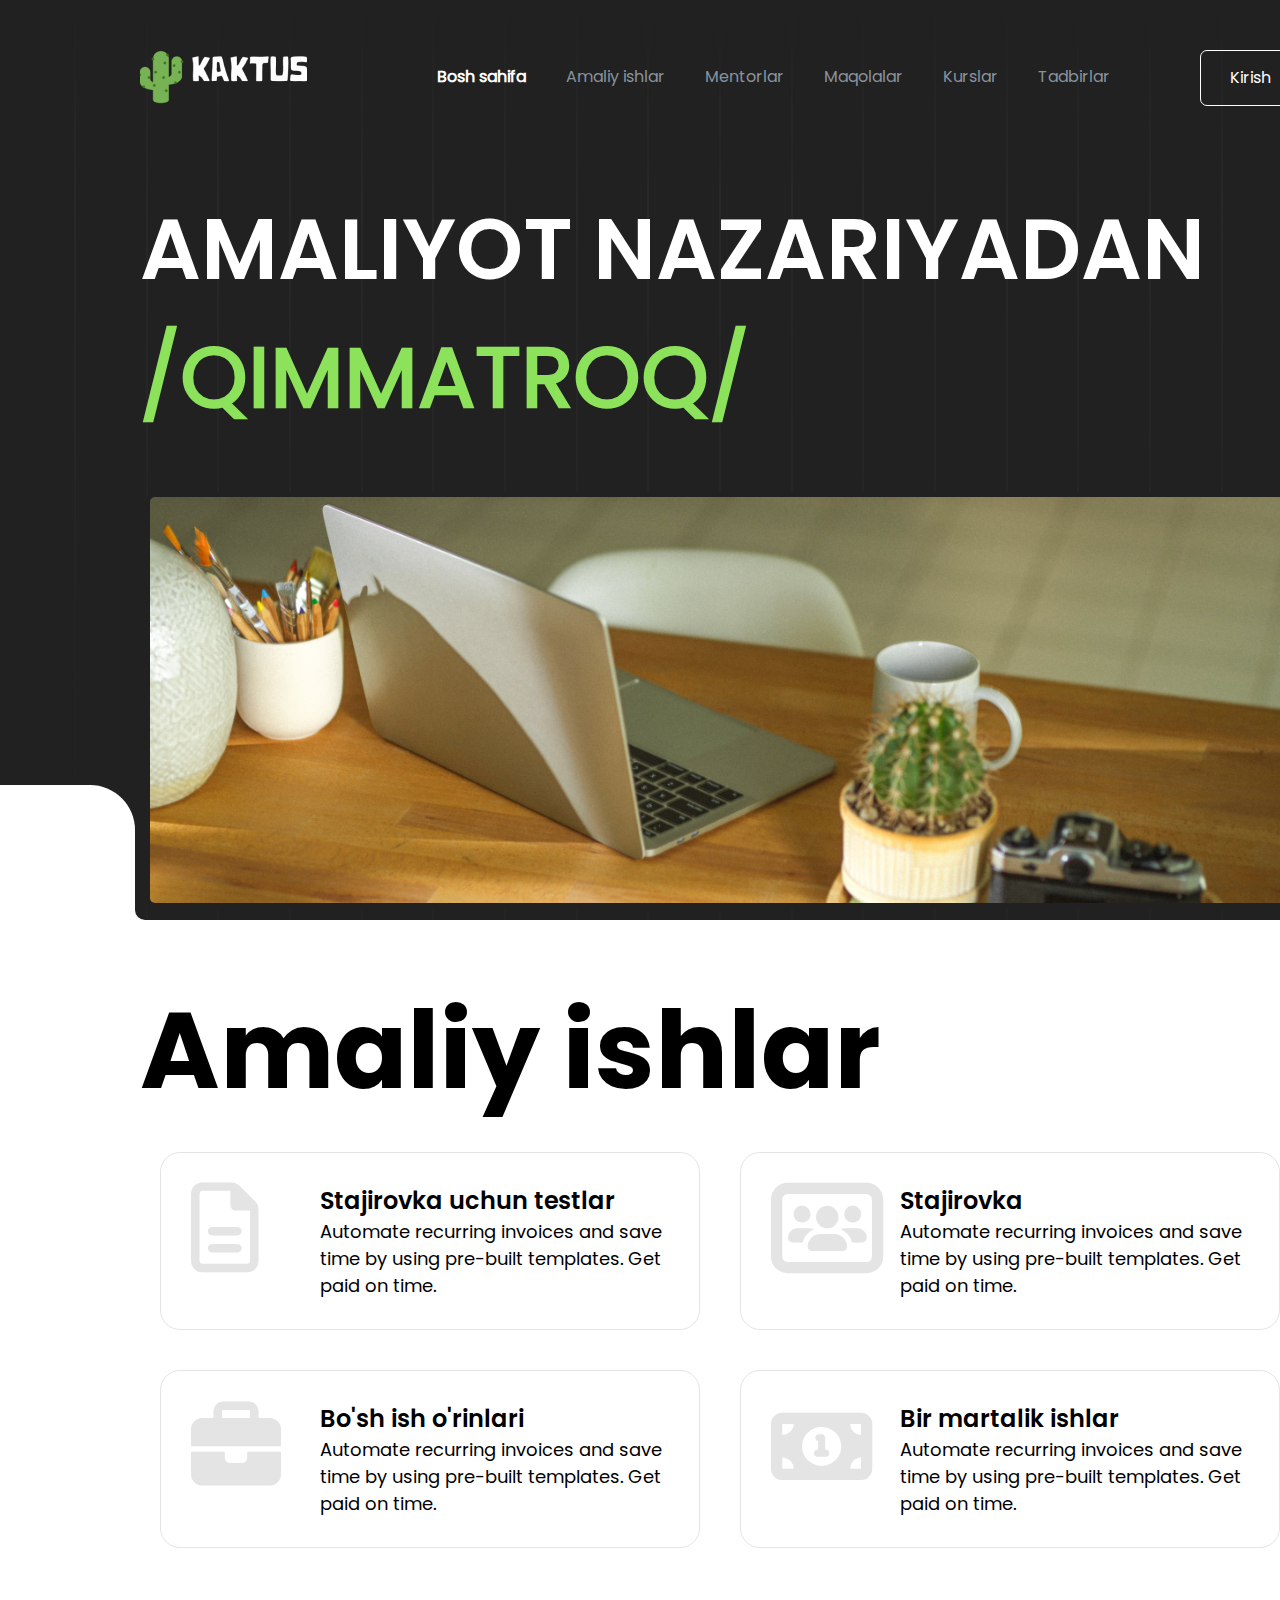
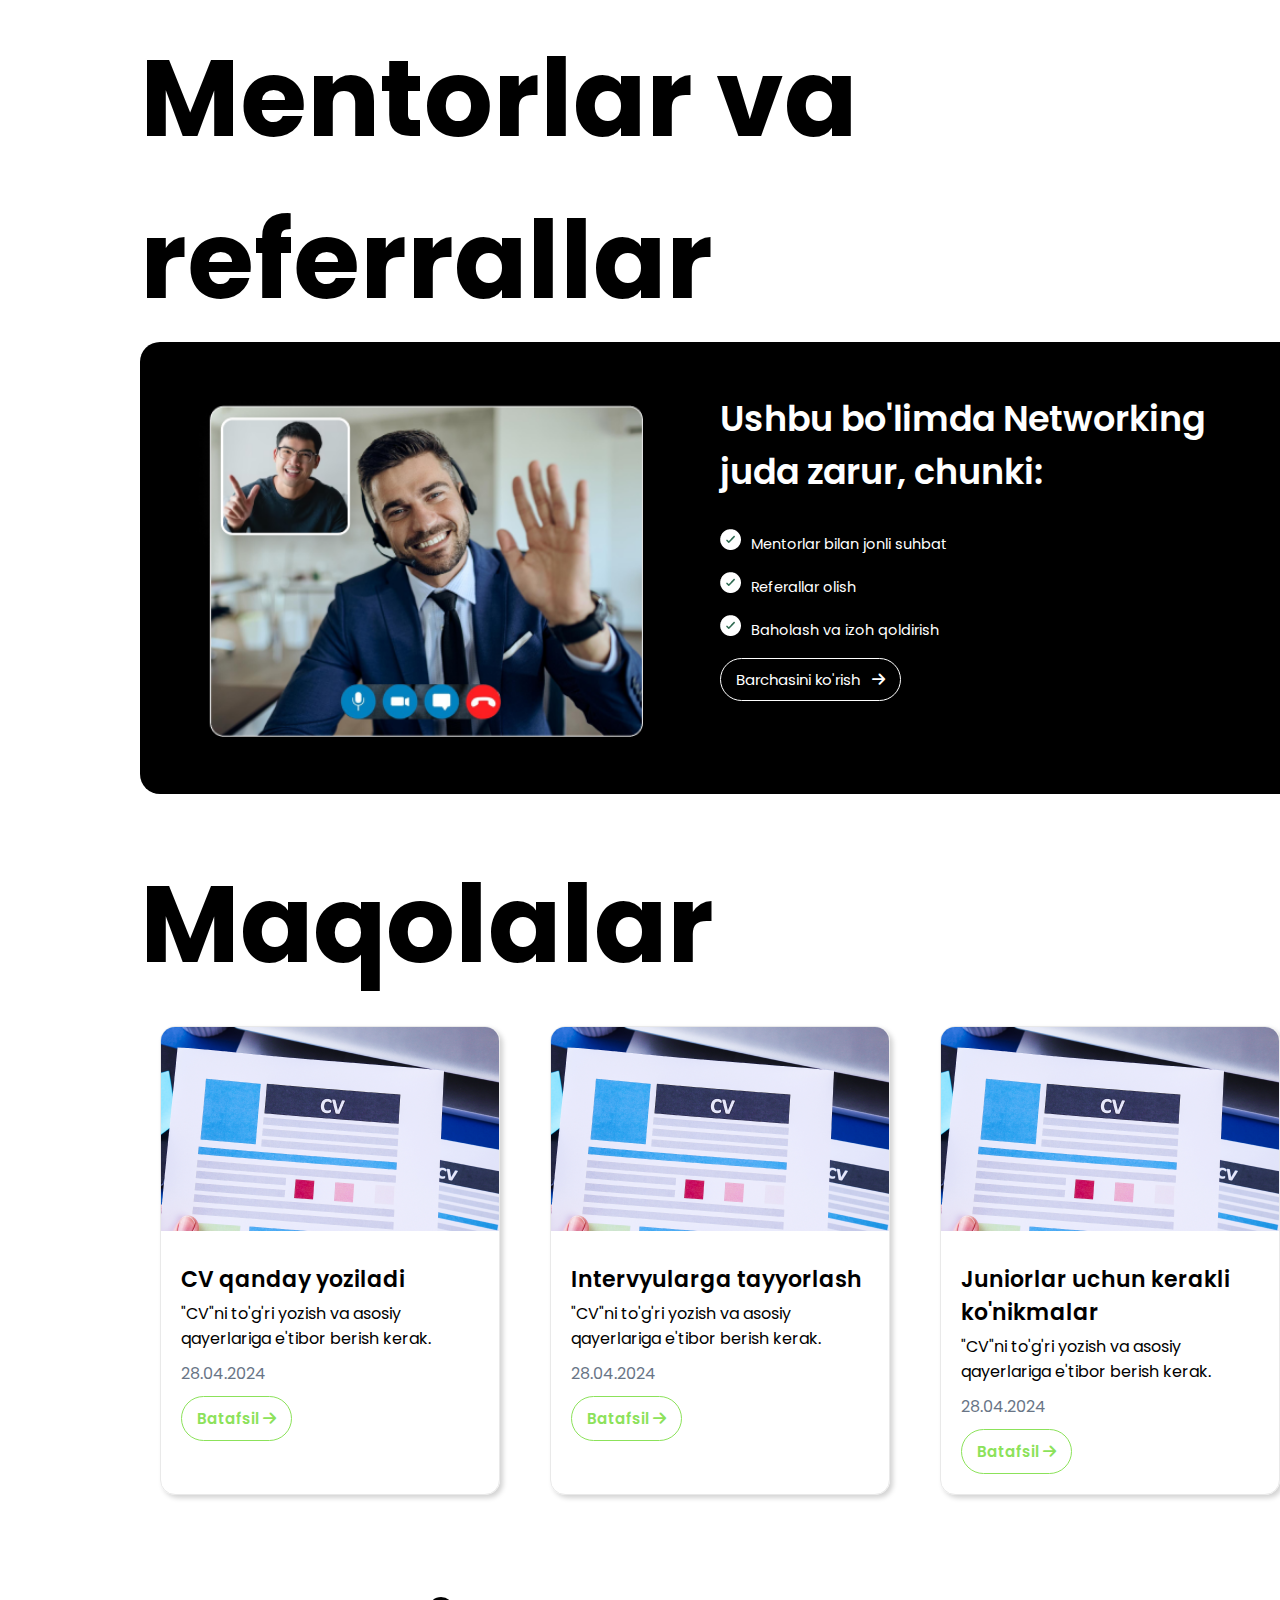
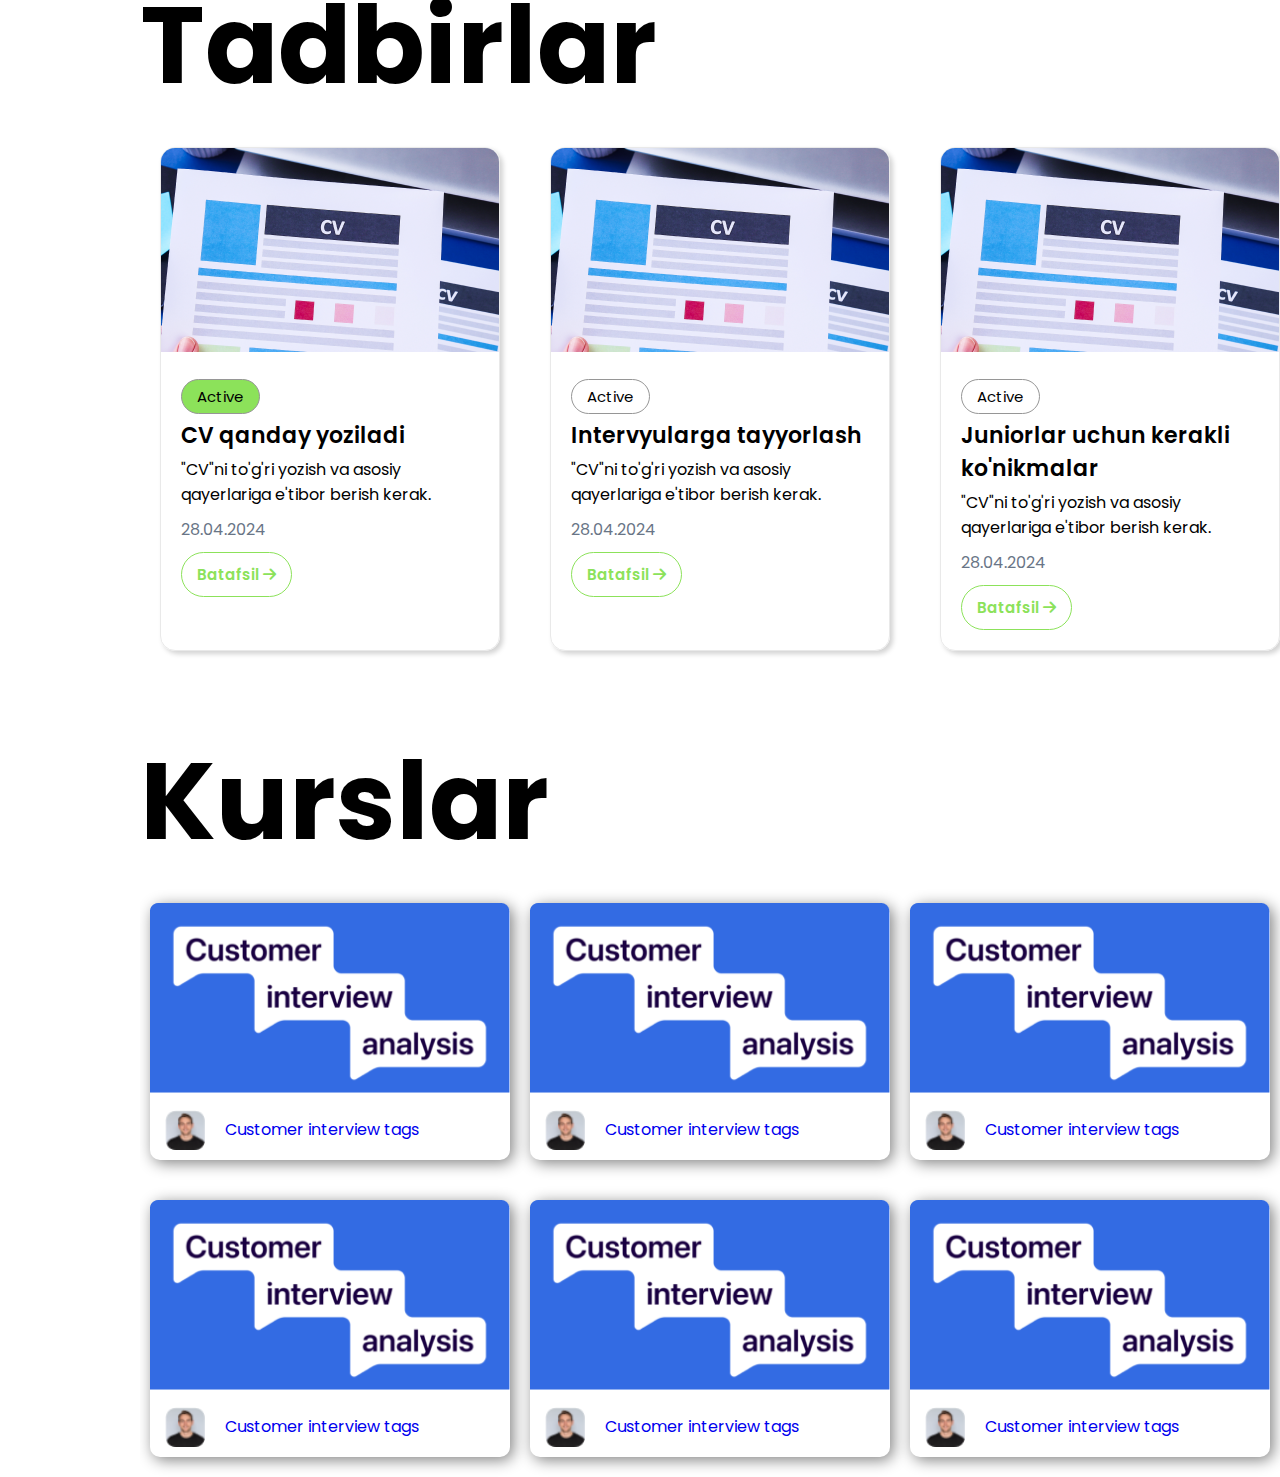
==== index.html @ fa54375c "home link" ====
<!DOCTYPE html>
<html lang="en">
<head>
    <meta charset="UTF-8">
    <meta name="viewport" content="width=device-width, initial-scale=1.0">
    <title>KAKTUS</title>
    <link rel="stylesheet" href="css/style.css">
    <link rel="stylesheet" href="css/all.css">
    <link rel="shortcut icon" href="images/favicon.ico" type="image/x-icon">
    <link rel="icon" href="images/favicon.ico" type="image/x-icon">
</head>
<body>
    <div class="container">
        <!-- start hero -->
        <div class="hero">
            <div class="row">
                <header>
                    <div class="header__logo">
                        <a href="index.html">
                            <img src="images/kaktus_logo.png" alt="aaa">
                        </a>
                    </div>
                    <nav class="header__nav">
                        <ul>
                            <li><a href="#" class="active">Bosh sahifa</a></li>
                            <li><a href="#">Amaliy ishlar</a></li>
                            <li><a href="#">Mentorlar</a></li>
                            <li><a href="#">Maqolalar</a></li>
                            <li><a href="#">Kurslar</a></li>
                            <li><a href="#">Tadbirlar</a></li>
                        </ul>
                    </nav>
                    <div class="header__login">
                        <a href="#">Kirish</a>
                    </div>
                </header>
                <div class="hero__title">Amaliyot Nazariyadan <span>/Qimmatroq/</span></div>
                <div class="hero__img">
                    <div class="hero__left__radius"></div>
                    <img src="images/hero.png" alt="Hero image: laptop, kaktus">
                    <div class="hero__right__radius"></div>
                </div>
            </div>
        </div>
        <!-- end hero -->
        <!-- start works -->
        <div class="works">
            <div class="row">
                <h1 class="content__tittles">
                    Amaliy ishlar
                </h1>
                <div class="works__cards">
                    <div class="works__cards-card">
                        <a href="works.html">
                            <div class="works__card__row">
                                <div class="works__card-icon">
                                    <div class="intern-test-icon">
                                        <i class="fa-regular fa-file-lines"></i>
                                    </div>
                                </div>
                                <div class="works__card-text">
                                    <div class="card__text-title">Stajirovka uchun testlar</div>
                                    <div class="card__text-text">Automate recurring invoices and save time by using pre-built templates. Get paid on time.</div>
                                </div>
                            </div>
                        </a>
                    </div>
                    <div class="works__cards-card">
                        <div class="works__card__row">
                            <div class="works__card-icon">
                                <div class="intern-test-icon">
                                    <i class="fa-solid fa-users-rectangle"></i>
                                </div>
                            </div>
                            <div class="works__card-text">
                                <div class="card__text-title">Stajirovka</div>
                                <div class="card__text-text">Automate recurring invoices and save time by using pre-built templates. Get paid on time.</div>
                            </div>
                        </div>
                    </div>
                    <div class="works__cards-card">
                        <div class="works__card__row">
                            <div class="works__card-icon">
                                <div class="intern-test-icon">
                                    <i class="fa-solid fa-briefcase"></i>
                                </div>
                            </div>
                            <div class="works__card-text">
                                <div class="card__text-title">Bo'sh ish o'rinlari</div>
                                <div class="card__text-text">Automate recurring invoices and save time by using pre-built templates. Get paid on time.</div>
                            </div>
                        </div>
                    </div>
                    <div class="works__cards-card">
                        <div class="works__card__row">
                            <div class="works__card-icon">
                                <div class="intern-test-icon">
                                    <i class="fa-solid fa-money-bill-1"></i>
                                </div>
                            </div>
                            <div class="works__card-text">
                                <div class="card__text-title">Bir martalik ishlar</div>
                                <div class="card__text-text">Automate recurring invoices and save time by using pre-built templates. Get paid on time.</div>
                            </div>
                        </div>
                    </div>
                </div>
            </div>
        </div>
        <!-- end works -->
        <!-- start mentors -->
        <div class="mentors">
            <div class="row">
                <h1 class="content__tittles">
                    Mentorlar va referrallar
                </h1>
                <div class="mentors__card">
                    <div class="mentors__card__row">
                        <div class="mentors__card-left">
                            <img src="images/mentors_photo.png" alt="">
                        </div>
                        <div class="mentors__card-right">
                            <div class="mentors__card-title">
                                <div class="main-tittle">
                                    Ushbu bo'limda Networking juda zarur, chunki:
                                </div>
                                <!-- <div class="sub-tittle">
                                    You can get a tactical edge by listening to our weekly insight calls.
                                </div> -->
                            </div>
                            <div class="mentors__card-list">
                                <ul>
                                    <li>Mentorlar bilan jonli suhbat</li>
                                    <li>Referallar olish</li>
                                    <li>Baholash va izoh qoldirish</li>
                                </ul>
                            </div>
                            <div class="mentors__card-btn">
                                <a href="#">Barchasini ko'rish &nbsp; <i class="fa-solid fa-arrow-right"></i> </a>
                            </div>
                        </div>
                    </div>
                </div>
            </div>
        </div>
        <!-- end mentors -->
        <!-- start maqolalar -->
        <div class="maqola">
            <div class="row">
                <h1 class="content__tittles">
                    Maqolalar
                </h1>
                <div class="universal_cards">
                    <div class="universal_card">
                        <img src="images/cv.png" alt="" class="card-img-top">
                        <div class="card-body">
                            <h5 class="card-title">CV qanday yoziladi</h5>
                            <p class="card-text">"CV"ni to'g'ri yozish va asosiy qayerlariga e'tibor berish kerak.</p>
                            <p class="card-data">28.04.2024</p>
                            <a href="#" class="card-link">Batafsil <i class="fa-solid fa-arrow-right"></i></a>
                        </div>
                    </div>
                    <div class="universal_card">
                        <img src="images/cv.png" alt="" class="card-img-top">
                        <div class="card-body">
                            <h5 class="card-title">Intervyularga tayyorlash</h5>
                            <p class="card-text">"CV"ni to'g'ri yozish va asosiy qayerlariga e'tibor berish kerak.</p>
                            <p class="card-data">28.04.2024</p>
                            <a href="#" class="card-link">Batafsil <i class="fa-solid fa-arrow-right"></i></a>
                        </div>
                    </div>
                    <div class="universal_card">
                        <img src="images/cv.png" alt="" class="card-img-top">
                        <div class="card-body">
                            <h5 class="card-title">Juniorlar uchun kerakli ko'nikmalar</h5>
                            <p class="card-text">"CV"ni to'g'ri yozish va asosiy qayerlariga e'tibor berish kerak.</p>
                            <p class="card-data">28.04.2024</p>
                            <a href="#" class="card-link">Batafsil <i class="fa-solid fa-arrow-right"></i></a>
                        </div>
                    </div>
                </div>
            </div>
        </div>
        <!-- end maqolalar -->
        <!-- start Tadbirlar -->
        <div class="event">
            <div class="row">
                <h1 class="content__tittles">
                    Tadbirlar
                </h1>
                <div class="universal_cards">
                    <div class="universal_card">
                        <img src="images/cv.png" alt="" class="card-img-top">
                        <div class="card-body">
                            <p class="card-status active">Active</p>
                            <h5 class="card-title">CV qanday yoziladi</h5>
                            <p class="card-text">"CV"ni to'g'ri yozish va asosiy qayerlariga e'tibor berish kerak.</p>
                            <p class="card-data">28.04.2024</p>
                            <a href="#" class="card-link">Batafsil <i class="fa-solid fa-arrow-right"></i></a>
                        </div>
                    </div>
                    <div class="universal_card">
                        <img src="images/cv.png" alt="" class="card-img-top">
                        <div class="card-body">
                            <p class="card-status">Active</p>
                            <h5 class="card-title">Intervyularga tayyorlash</h5>
                            <p class="card-text">"CV"ni to'g'ri yozish va asosiy qayerlariga e'tibor berish kerak.</p>
                            <p class="card-data">28.04.2024</p>
                            <a href="#" class="card-link">Batafsil <i class="fa-solid fa-arrow-right"></i></a>
                        </div>
                    </div>
                    <div class="universal_card">
                        <img src="images/cv.png" alt="" class="card-img-top">
                        <div class="card-body">
                            <p class="card-status">Active</p>
                            <h5 class="card-title">Juniorlar uchun kerakli ko'nikmalar</h5>
                            <p class="card-text">"CV"ni to'g'ri yozish va asosiy qayerlariga e'tibor berish kerak.</p>
                            <p class="card-data">28.04.2024</p>
                            <a href="#" class="card-link">Batafsil <i class="fa-solid fa-arrow-right"></i></a>
                        </div>
                    </div>
                </div>
            </div>
        </div>
        <!-- end Tadbirlar -->
        <!-- start Kurslar -->
        <div class="courses">
            <div class="row">
                <h1 class="content__tittles">
                    Kurslar
                </h1>
                <div class="courses__cards">
                    <div class="courses__card">
                        <a href="#">
                            <img src="images/course1.png" alt="" class="card-img-top">
                            <div class="card__body">
                                <img src="images/user_mini_logo.png" alt="">
                                <p class="user__name">Customer interview tags</p>
                            </div>
                        </a>
                    </div>
                    <div class="courses__card">
                        <a href="#">
                            <img src="images/course1.png" alt="" class="card-img-top">
                            <div class="card__body">
                                <img src="images/user_mini_logo.png" alt="">
                                <p class="user__name">Customer interview tags</p>
                            </div>
                        </a>
                    </div>
                    <div class="courses__card">
                        <a href="#">
                            <img src="images/course1.png" alt="" class="card-img-top">
                            <div class="card__body">
                                <img src="images/user_mini_logo.png" alt="">
                                <p class="user__name">Customer interview tags</p>
                            </div>
                        </a>
                    </div>
                    <div class="courses__card">
                        <a href="#">
                            <img src="images/course1.png" alt="" class="card-img-top">
                            <div class="card__body">
                                <img src="images/user_mini_logo.png" alt="">
                                <p class="user__name">Customer interview tags</p>
                            </div>
                        </a>
                    </div>
                    <div class="courses__card">
                        <a href="#">
                            <img src="images/course1.png" alt="" class="card-img-top">
                            <div class="card__body">
                                <img src="images/user_mini_logo.png" alt="">
                                <p class="user__name">Customer interview tags</p>
                            </div>
                        </a>
                    </div>
                    <div class="courses__card">
                        <a href="#">
                            <img src="images/course1.png" alt="" class="card-img-top">
                            <div class="card__body">
                                <img src="images/user_mini_logo.png" alt="">
                                <p class="user__name">Customer interview tags</p>
                            </div>
                        </a>
                    </div>
                </div>
            </div>
        </div>
        <!-- end Kurslar -->
    </div>



    <script src="js/app.js"></script>
</body>
</html>
---- css/style.css ----
@font-face{
    font-family: "Poppins";
    src: url("../fonts/Poppins/Poppins-Regular.ttf") format(truetype);
}
@font-face{
    font-family: "Poppins600";
    src: url("../fonts/Poppins/Poppins-SemiBold.ttf") format(truetype);
}
@font-face{
    font-family: "Poppins800";
    src: url("../fonts/Poppins/Poppins-Bold.ttf") format(truetype);
}

*{
    margin:0px;
    padding:0px;
    box-sizing: border-box;
    font-family: "Poppins";
    transition: all .3s;
}
a{
    text-decoration: none;
}
.container{
    width: 1440px;
    margin:0 auto;
}
.container .row{
    width: 1160px;
    margin:0 auto;
}
.hero{
    background-image: url("../images/hero_bg.png");
    position: relative;
}
header {
    padding-top:50px;
    display: flex;
    justify-content: space-between;
    align-content: center;
}
header .header__logo a{
    display: flex;
    align-content: center;
    color: #fff;
}
header .header__logo a span{
    line-height: 54px;
    margin-left: 5px;
    text-transform: uppercase;
    font-size: 35px;
    font-family: "Poppins";
}
header .header__nav{
    line-height: 54px;
}
header .header__nav ul{
    display: flex;
    list-style: none;
}
header .header__nav ul li a{
    font-family: "Poppins";
    color:#89939E;
    margin-left:40px;
}
header .header__nav ul li .active{
    color:#ffffff;
    font-weight: 600;
}
header .header__login a{
    display: block;
    line-height: 54px;
    color: #fff;
    border:1px solid #ffffff;
    border-radius: 7px;
    width: 100px;
    text-align: center;
    font-family: "Poppins";
}
.hero__title{
    font-family: 'Poppins600';
    font-size: 85px;
    line-height: 8rem;
    font-weight: 700;
    text-transform: uppercase;
    margin-top:80px;
    color:#fff;
}
.hero__title span{
    color:#8CE25A;
}
.hero__img{
    margin-top:50px;
    text-align: center;
}
.hero__img img{
    margin-bottom:5px;
    width: 1150px;
    border:5px solid #212121;
    border-radius: 10px;
    position: relative;
    z-index: 5;
}
.hero__img .hero__left__radius{
    width: 135px;
    height: 135px;
    background-color: #ffffff;
    border-top-right-radius: 45px;
    position: absolute;
    left:0px;
    bottom:0px;
}
.hero__img .hero__left__radius::after{
    content: "";
    width: 10px;
    height: 10px;
    position: absolute;
    right:-10px;
    bottom:-4.8px;
    background-color: #212121;
    border-left:5px solid #ffffff;
    border-bottom:5px solid #ffffff;
    border-bottom-left-radius: 20px;
}
.hero__img .hero__right__radius{
    width: 135px;
    height: 135px;
    background-color: #ffffff;
    border-top-left-radius: 45px;
    position: absolute;
    right:0px;
    bottom:0px;
}
.hero__img .hero__right__radius::before{
    content: "";
    width: 10px;
    height: 10px;
    position: absolute;
    left:-10px;
    bottom:-4.8px;
    background-color: #212121;
    border-right:5px solid #ffffff;
    border-bottom:5px solid #ffffff;
    border-bottom-right-radius: 20px;
}
.content__tittles{
    margin-top:50px;
    font-family: "Poppins800";
    font-size: 108px;
    color:black;
}
.works__cards{
    display: flex;
    flex-wrap: wrap;
    justify-content: space-between;
    align-content: space-between;
}
.works__cards .works__cards-card{
    width: 540px;
    border:1px solid #E4E4E4;
    border-radius: 20px;
    margin:20px;
}
.works__cards .works__cards-card:hover{
    background-color: #212121;
}
.works__cards .works__cards-card .works__card__row{
    margin:30px;
    display:flex;
    justify-content: space-between;
}
.works__cards .works__cards-card .works__card__row .works__card-icon{
    width: 20%;
}
.works__cards .works__cards-card .works__card__row .works__card-icon i{
    color:#E4E4E4;
    font-size: 90px;
}
.works__cards .works__cards-card:hover .works__card__row .works__card-icon i{
    color:#8CE25A;
}
.works__cards .works__cards-card .works__card__row .works__card-text{
    width: 73%;
}
.works__cards .works__cards-card .works__card__row .works__card-text .card__text-title{
    font-family: "Poppins600";
    font-size: 24px;
    color:black;
}
.works__cards .works__cards-card:hover .works__card__row .works__card-text .card__text-title{
    color:#fff;
}
.works__cards .works__cards-card .works__card__row .works__card-text .card__text-text{
    font-family: "Poppins";
    font-size: 18px;
    color:black;
}
.works__cards .works__cards-card:hover .works__card__row .works__card-text .card__text-text{
    color:#fff;
}
.mentors__card{
    padding:50px;
    background-color:black;
    border-radius:20px;
}
.mentors__card .mentors__card__row{
    margin:0px auto;
    display: flex;
    justify-content: space-between;
}
.mentors__card .mentors__card__row .mentors__card-left{
    width: 45%;
}
.mentors__card .mentors__card__row .mentors__card-left img{
    width: 95%;
}
.mentors__card .mentors__card__row .mentors__card-right{
    width: 50%;
}
.mentors__card .mentors__card__row .mentors__card-right .main-tittle{
    color:#fff;
    font-family: "Poppins600";
    font-size: 35px;
}
.mentors__card .mentors__card__row .mentors__card-right .sub-tittle{
    color:#fff;
    font-family: "Poppins";
    font-size: 18px;
}
.mentors__card .mentors__card__row .mentors__card-right .mentors__card-list{
    margin-top:30px;
}
.mentors__card .mentors__card__row .mentors__card-right .mentors__card-list ul{
    list-style: none;
}
.mentors__card .mentors__card__row .mentors__card-right .mentors__card-list ul li{
    width: 80%;
    font-size: 14.5px;
    line-height:2rem;
    margin-top:10px;
    color:#fff;
}
.mentors__card .mentors__card__row .mentors__card-right .mentors__card-list ul li::before{
    content:url("../images/list-img.png");
    vertical-align: middle;
    padding-top:10px;
    margin-right:10px;
}
.mentors__card .mentors__card__row .mentors__card-right .mentors__card-btn{
    margin-top:20px;
}
.mentors__card .mentors__card__row .mentors__card-right .mentors__card-btn a{
    padding:10px 15px;
    color: #fff;
    border:1px solid #fff;
    border-radius:30px;
    font-size: 15px;
    margin-top:20px;
}
.mentors__card .mentors__card__row .mentors__card-right .mentors__card-btn a:hover{
    padding:10px 15px;
    background-color: #8CE25A;
    border:1px solid #8CE25A;
}
.author{
    font-family: "Poppins";
    font-size: 15px;
    color:#969696;
    margin-top:20px;
}
.universal_cards{
    display: flex;
    flex-wrap: wrap;
    justify-content: space-between;
}
.universal_card{
    width: 340px;
    border:1px solid #E9E9E9;
    border-radius: 15px;
    margin:20px;
    overflow: hidden;
    box-shadow: 3px 3px 5px lightgray;
}
.universal_card .card-body{
    padding:20px;
}
.universal_card .card-body .card-title{
    font-family: "Poppins600";
    font-size: 22px;
    margin-top:5px;
}
.universal_card .card-body .card-text{
    margin-top:5px;
}
.universal_card .card-body .card-data{
    color:#697586;
    margin-top:10px;
}
.universal_card .card-body .card-link{
    font-family: "Poppins600";
    padding:10px 15px;
    color: #8CE25A;
    border:1px solid #8CE25A;
    border-radius:30px;
    font-size: 15px;
    margin-top:10px;
    display: inline-block;
}
.universal_card .card-body .card-link:hover{
    background-color: #8CE25A;
    color:#fff;
}
.universal_card .card-body .card-status{
    padding:5px 15px;
    border-radius:30px;
    font-size: 15px;
    display: inline-block;
    border:1px solid #969696;
}
.universal_card .card-body .active{
    background-color: #8CE25A;
}
.courses__cards{
    display: flex;
    flex-wrap: wrap;
    overflow: hidden;
}
.courses__card{
    width: 360px;
    box-shadow: 3px 3px 15px gray;
    margin:20px 10px;
    border-radius:10px;
}
.courses__card .card-img-top{
    width: 100%;
}
.courses__card .card__body{
    padding:10px 15px;
    display: flex;
    align-content: center;
}
.courses__card .card__body img{
    flex-grow: 1;
}
.courses__card .card__body p{
    margin-left:20px;
    flex-grow: 12;
    line-height: 40px;
}
.page{
    background-color: black;
    height: 150px;
}
.maqola_page .page__header{
    display: flex;
    flex-wrap: wrap;
    justify-content: space-between;
}
.page__header .page__title{
    display: flex;
    width: 400px;
}
.page__header .page__title i{
    margin-top:50px;
    font-size: 80px;
}
.page__header .page__title span{
    font-family: "Poppins600";
    font-size: 40px;
    margin-left:20px;
    margin-top:30px;
}
.page__header .page__filter{
    margin-top:60px;
    height: 60px;
    display: flex;
}
.page__header .page__filter-btn{
    padding:20px 50px;
    display: block;
    color:black;
}
.page__header .page__filter-btn.active{
    background-color: #F3F3F3;
    border-radius: 3px;
}
footer{
    margin-top:50px;
    background-color: #212121;
}
.footer__cols{
    padding:50px;
    display: flex;
}
.footer__col-info{
    width: 350px;
    margin:0px 20px;
}
.footer__col-info p{
    color:white;
}
.footer__col-menu ul{
    list-style: none;
    display: flex;
}
.footer__col-menu ul li{
}
.footer__col-menu ul li a{
    display: block;
    margin:40px 15px;
    color:white;
}
.footer__col-menu ul li a:hover{
    color:gray;
}
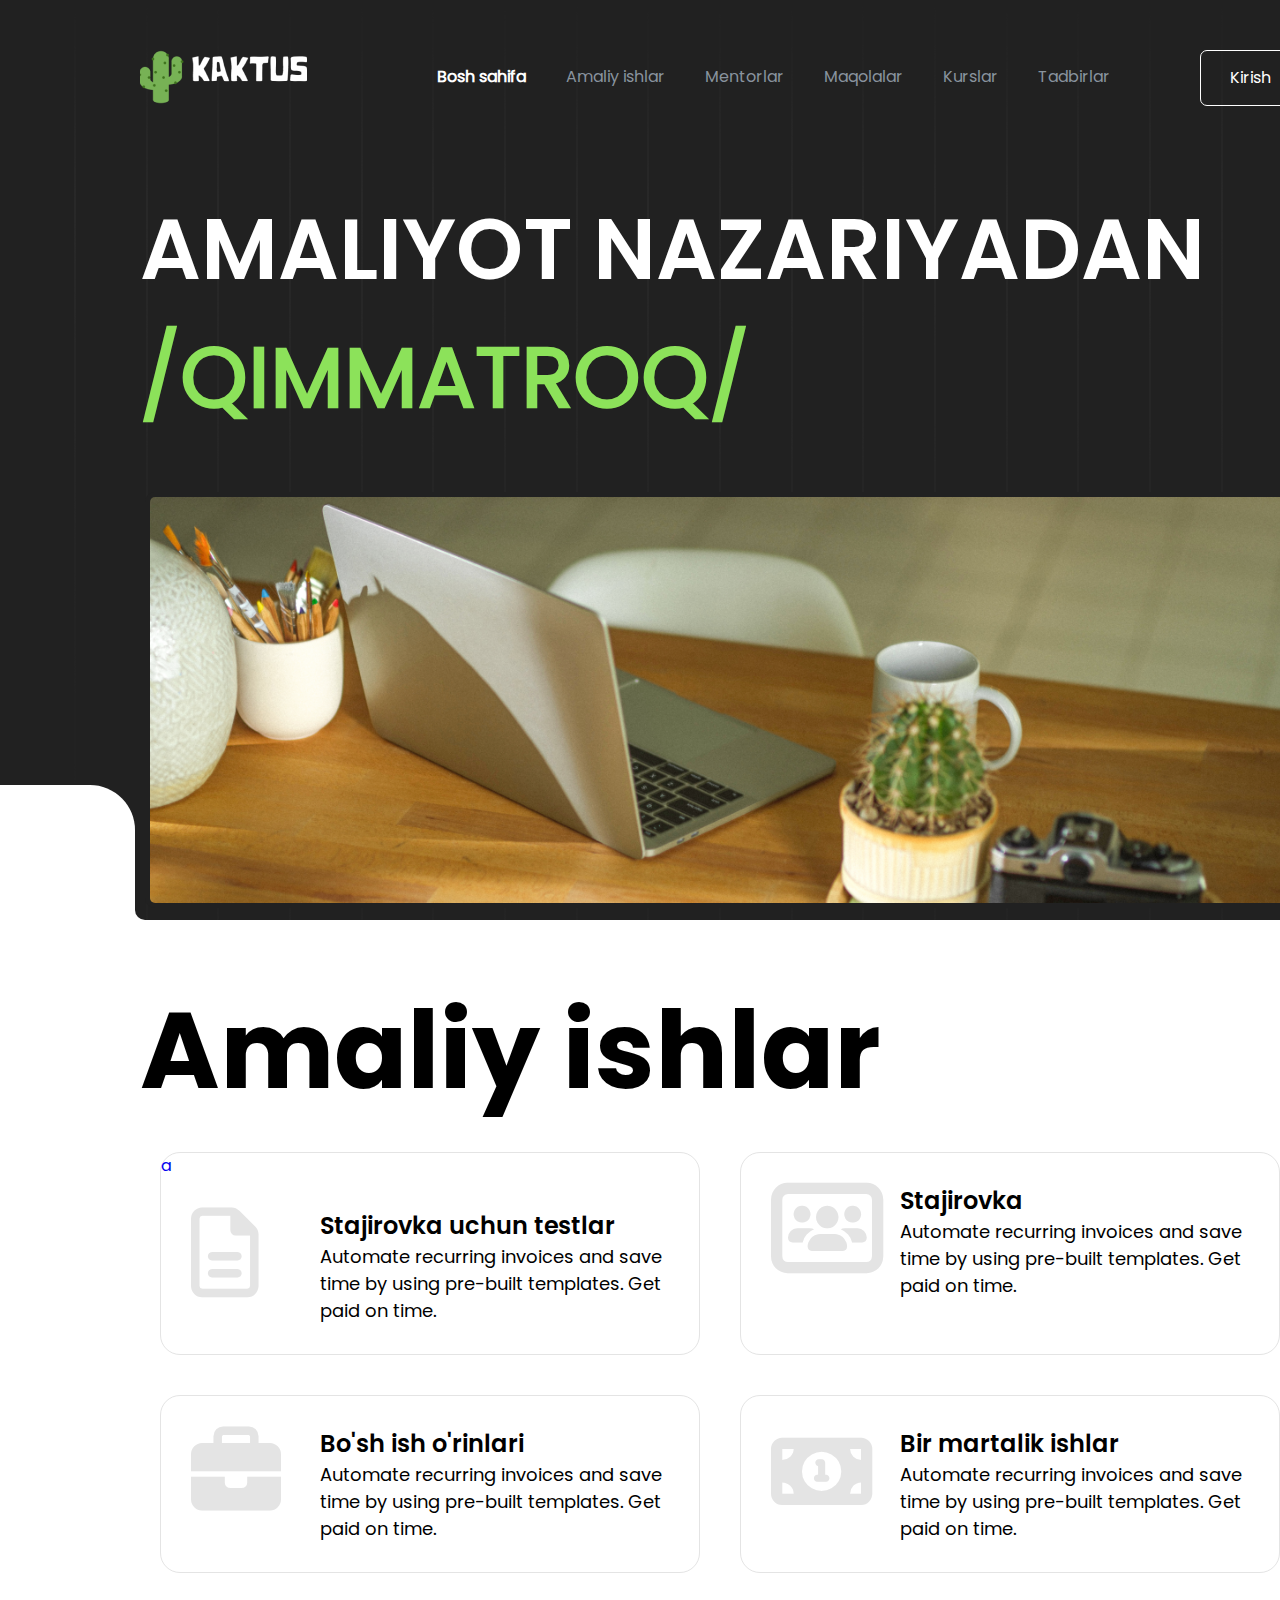
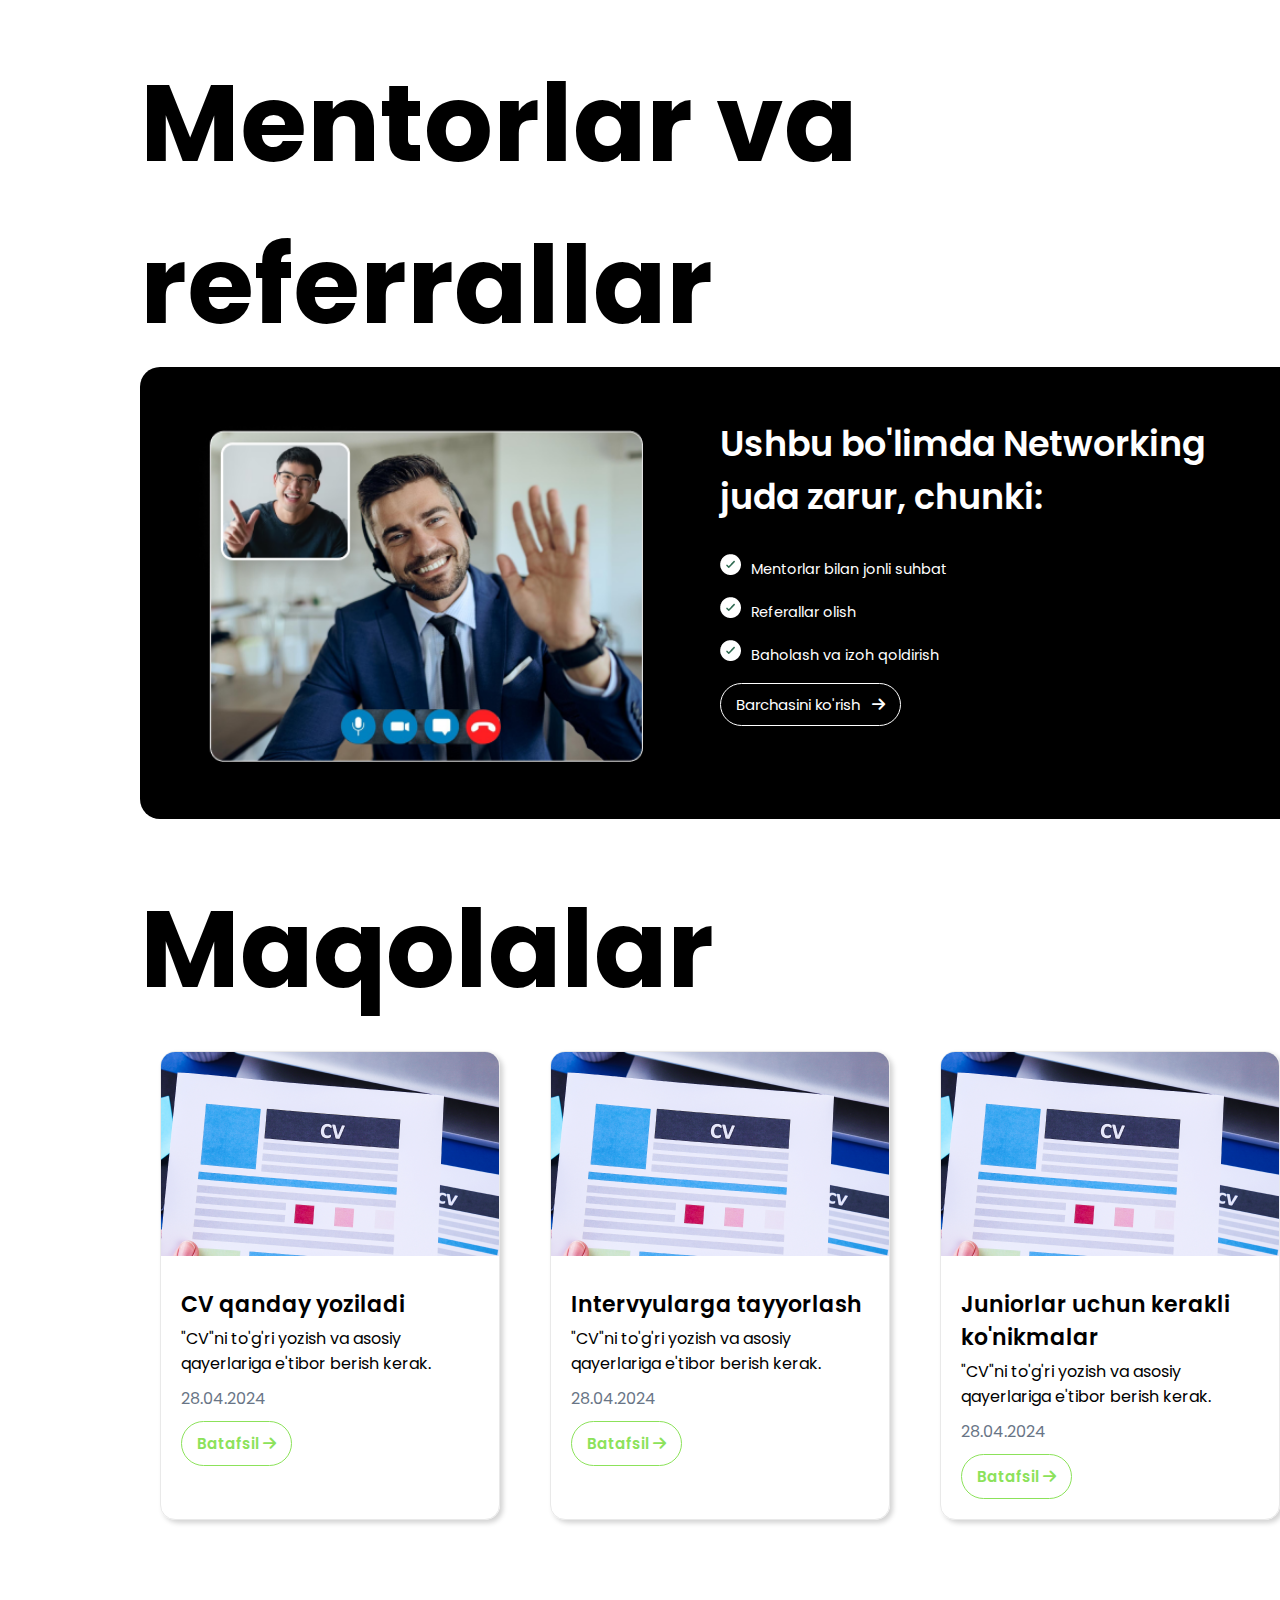
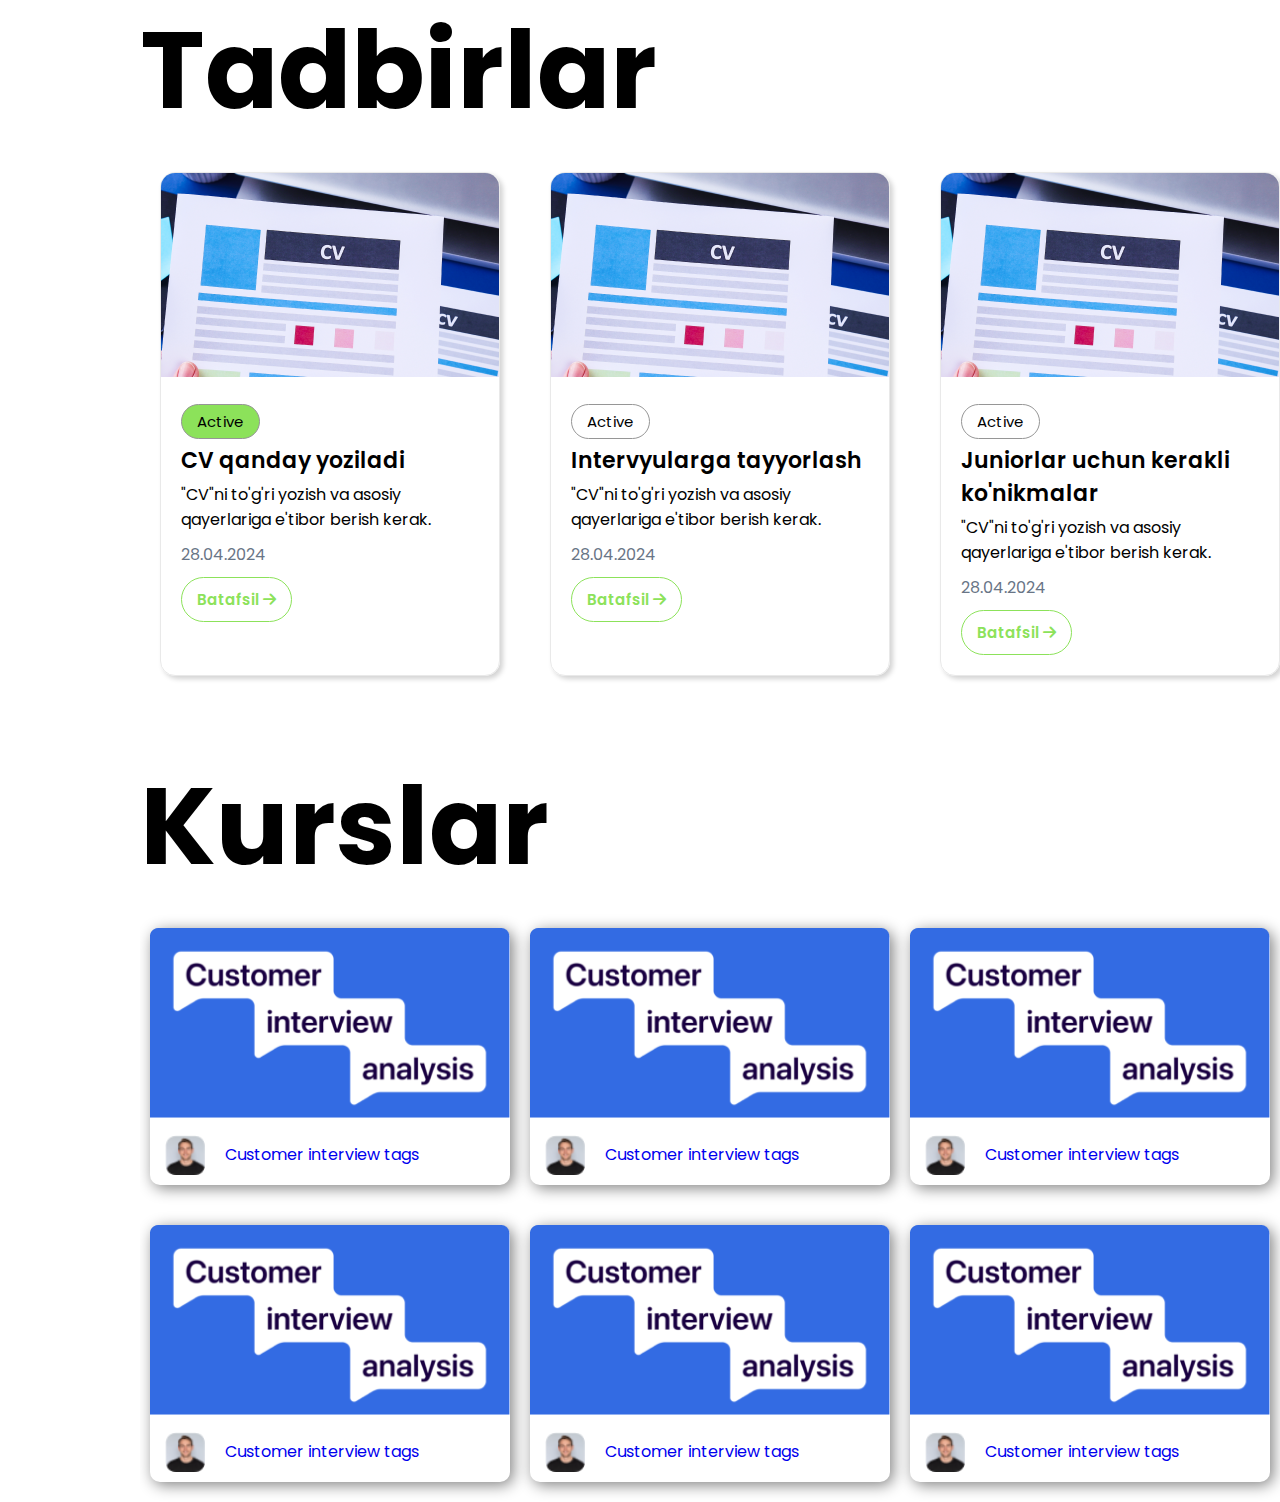
==== commit daf93d1c: "nuka" ====
--- a/index.html
+++ b/index.html
@@ -51,7 +51,7 @@
                 </h1>
                 <div class="works__cards">
                     <div class="works__cards-card">
-                        <a href="works.html">
+                        <a href="works.html">a
                             <div class="works__card__row">
                                 <div class="works__card-icon">
                                     <div class="intern-test-icon">
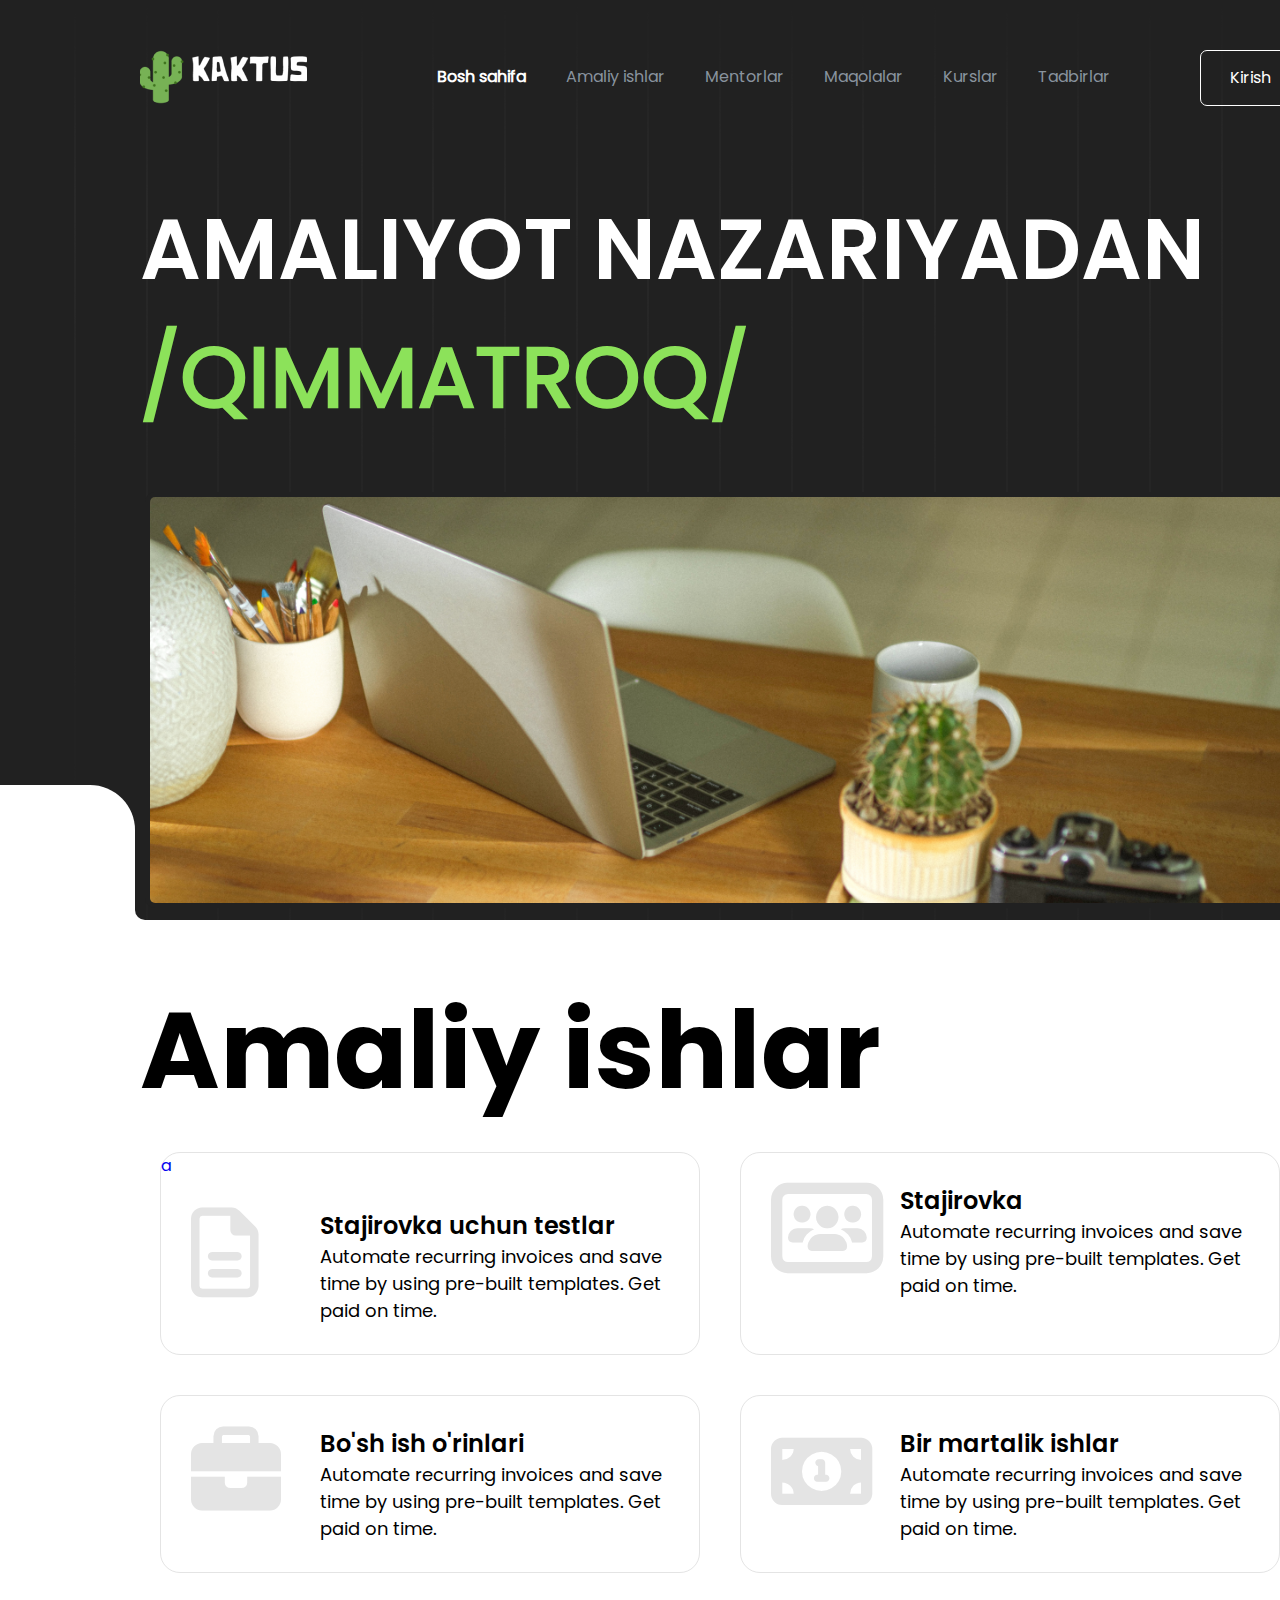
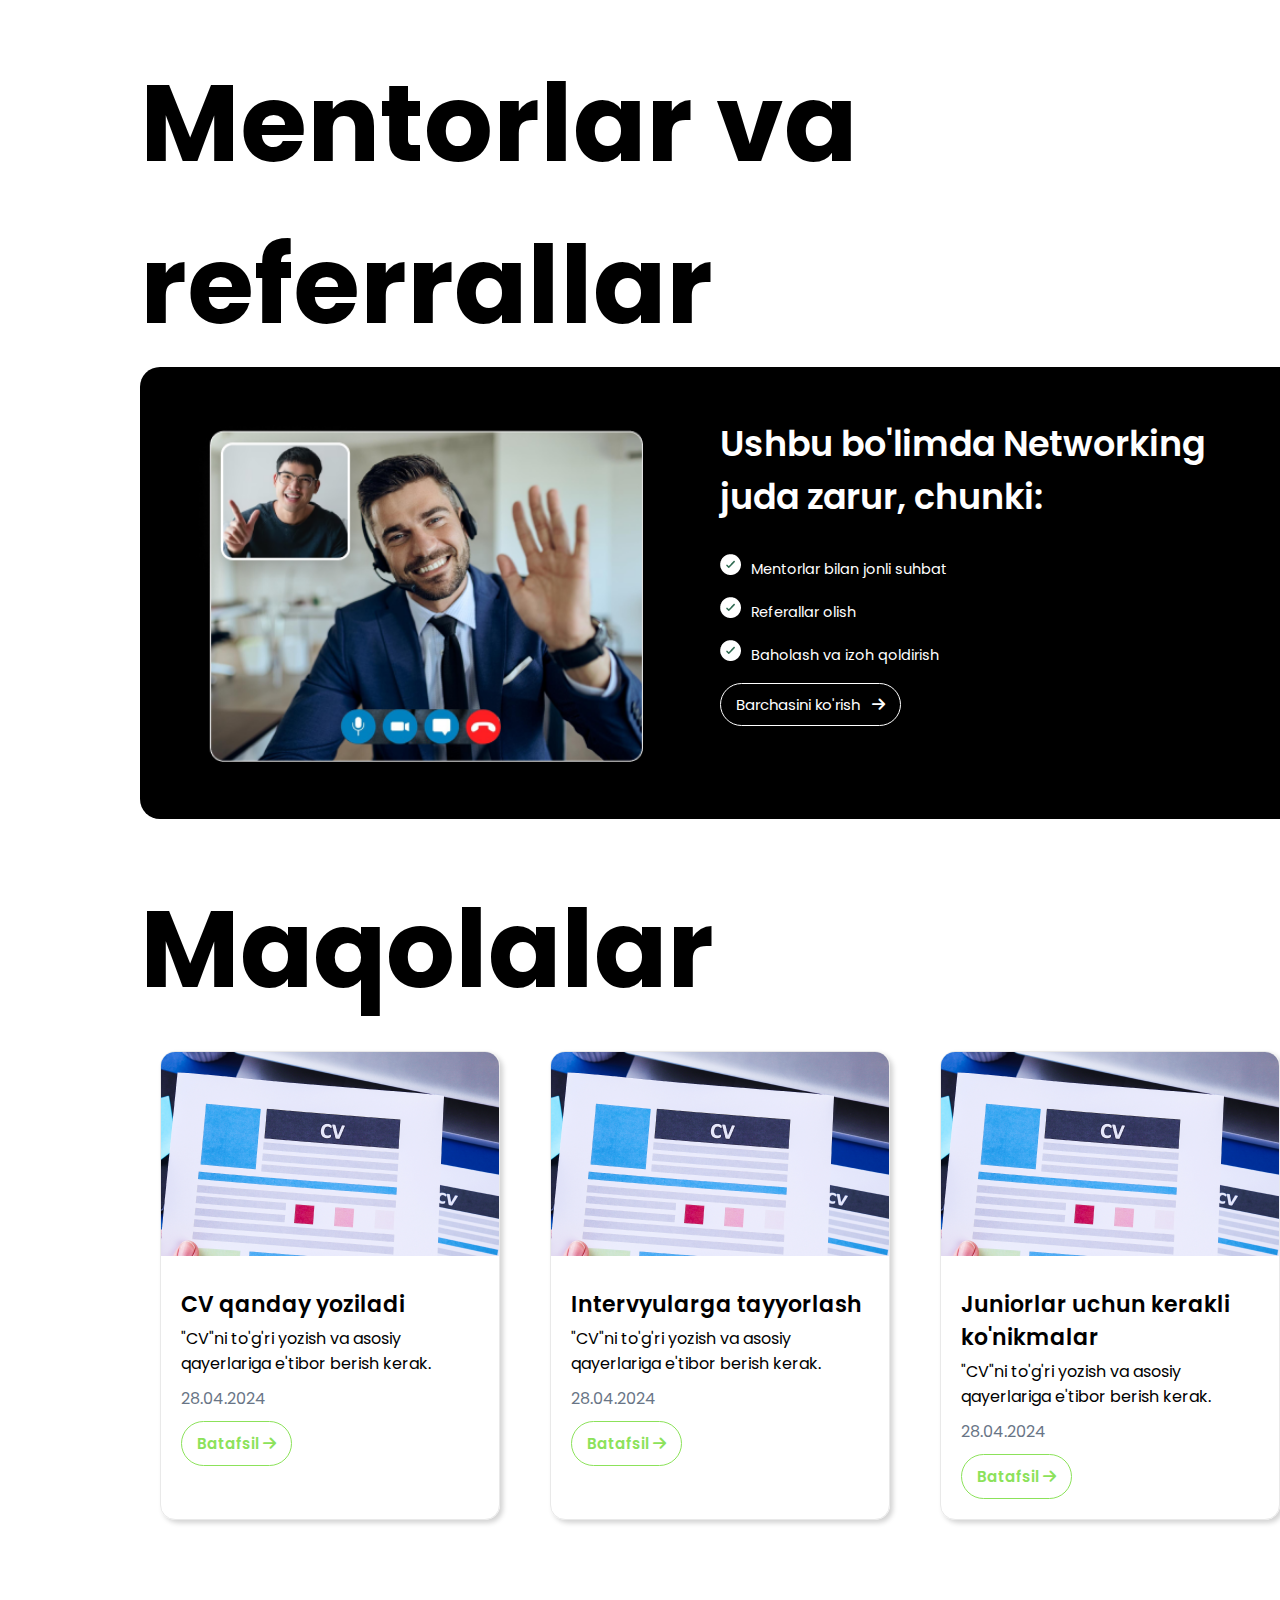
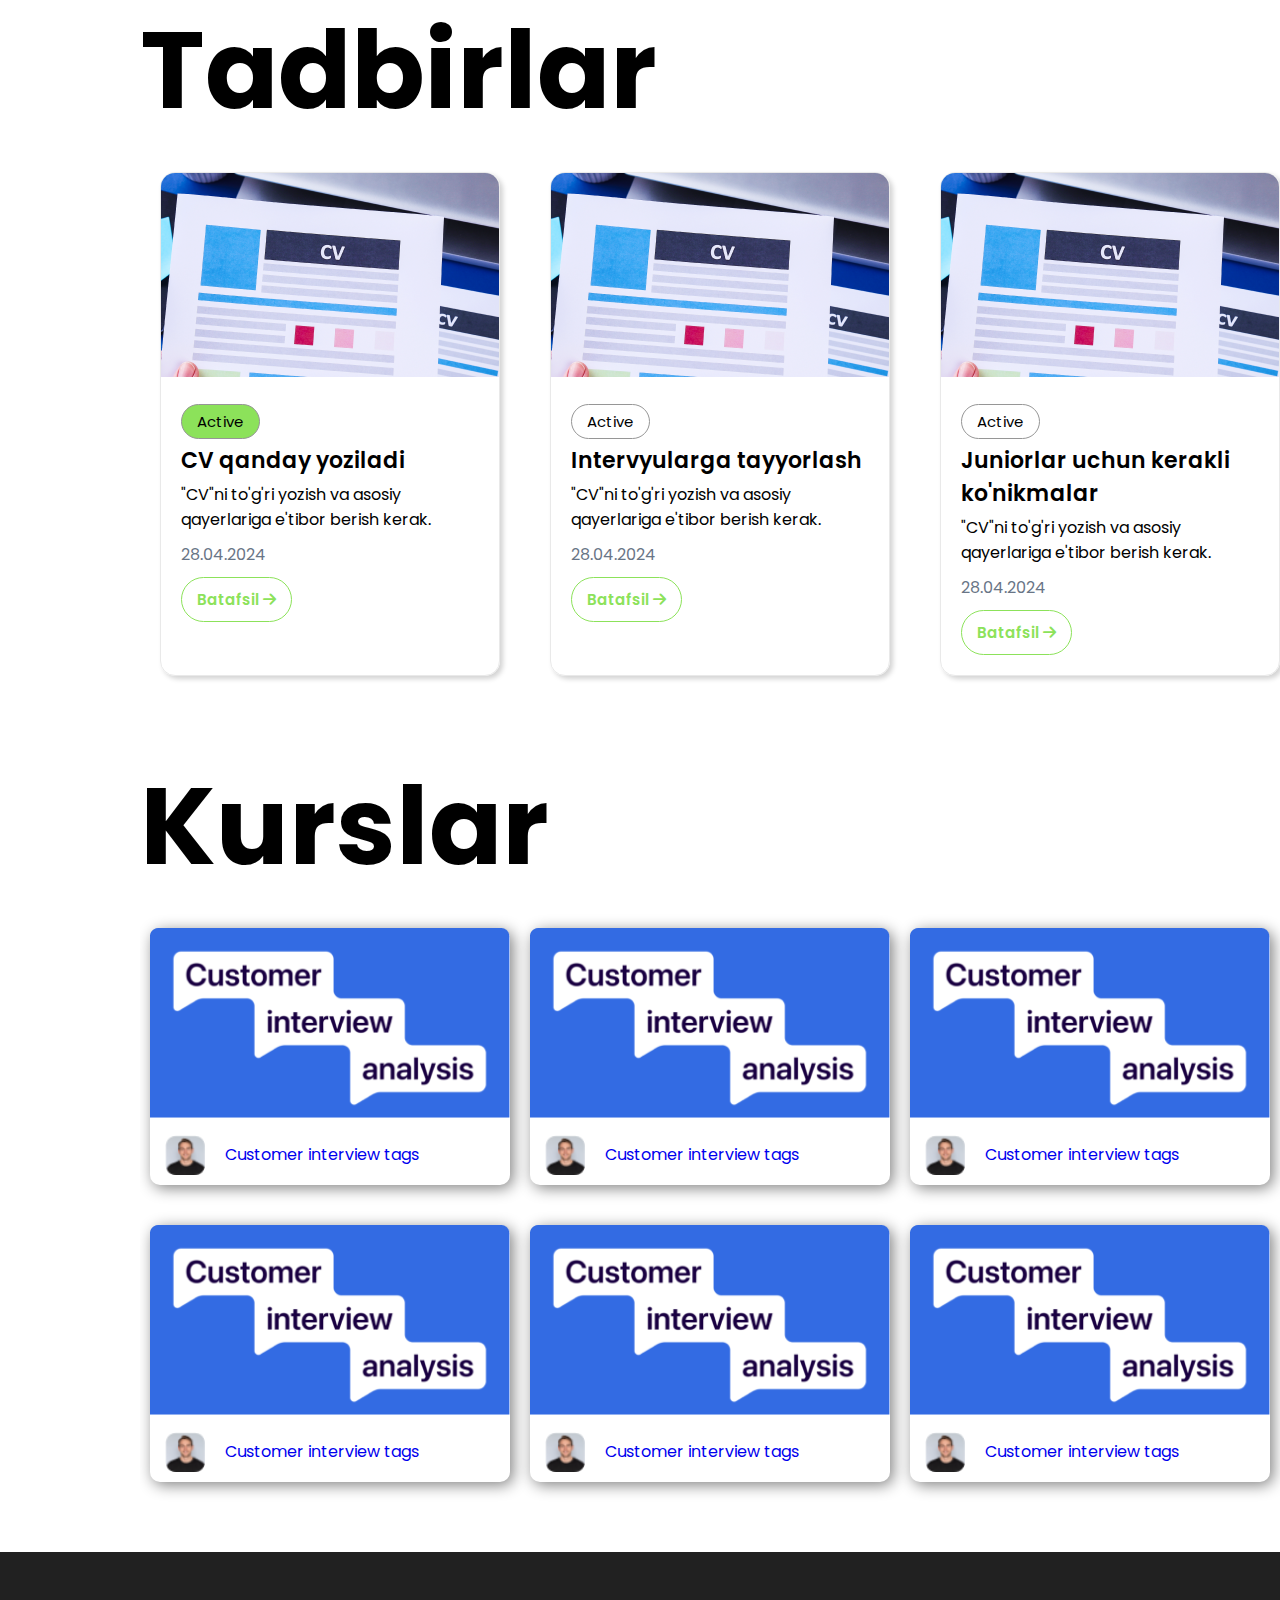
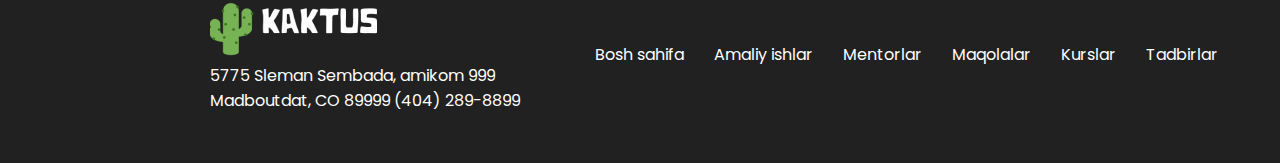
==== commit e0f215ca: "footer all" ====
--- a/index.html
+++ b/index.html
@@ -288,6 +288,30 @@
             </div>
         </div>
         <!-- end Kurslar -->
+        <!-- start footer -->
+        <footer>
+            <div class="row">
+                <div class="footer__cols">
+                    <div class="footer__col-info">
+                        <a href="index.html">
+                            <img src="images/kaktus_logo.png" alt="aaa">
+                        </a>
+                        <p>5775 Sleman Sembada, amikom 999 Madboutdat, CO 89999 (404) 289-8899</p>
+                    </div>
+                    <div class="footer__col-menu">
+                        <ul>
+                            <li><a href="#">Bosh sahifa</a></li>
+                            <li><a href="#">Amaliy ishlar</a></li>
+                            <li><a href="#">Mentorlar</a></li>
+                            <li><a href="#">Maqolalar</a></li>
+                            <li><a href="#">Kurslar</a></li>
+                            <li><a href="#">Tadbirlar</a></li>
+                        </ul>
+                    </div>
+                </div>
+            </div>
+        </footer>
+        <!-- end footer -->
     </div>
 
 
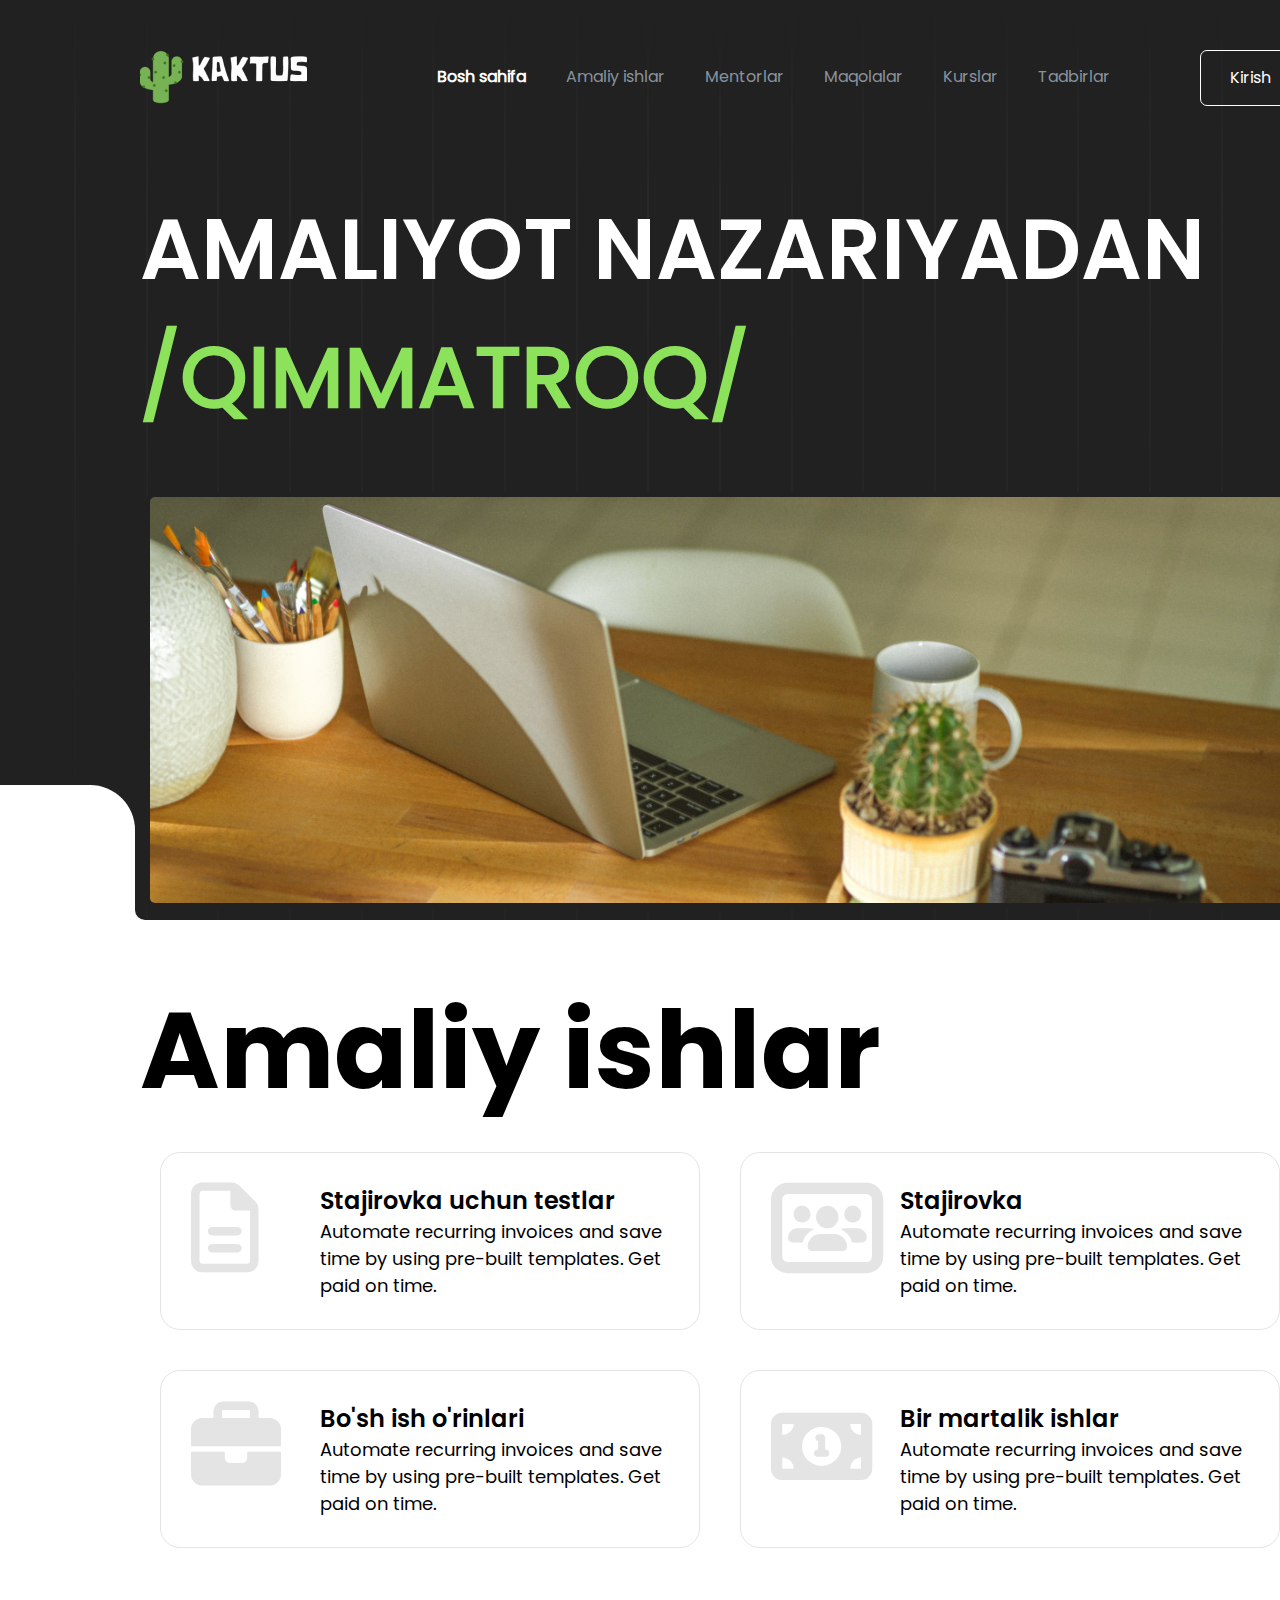
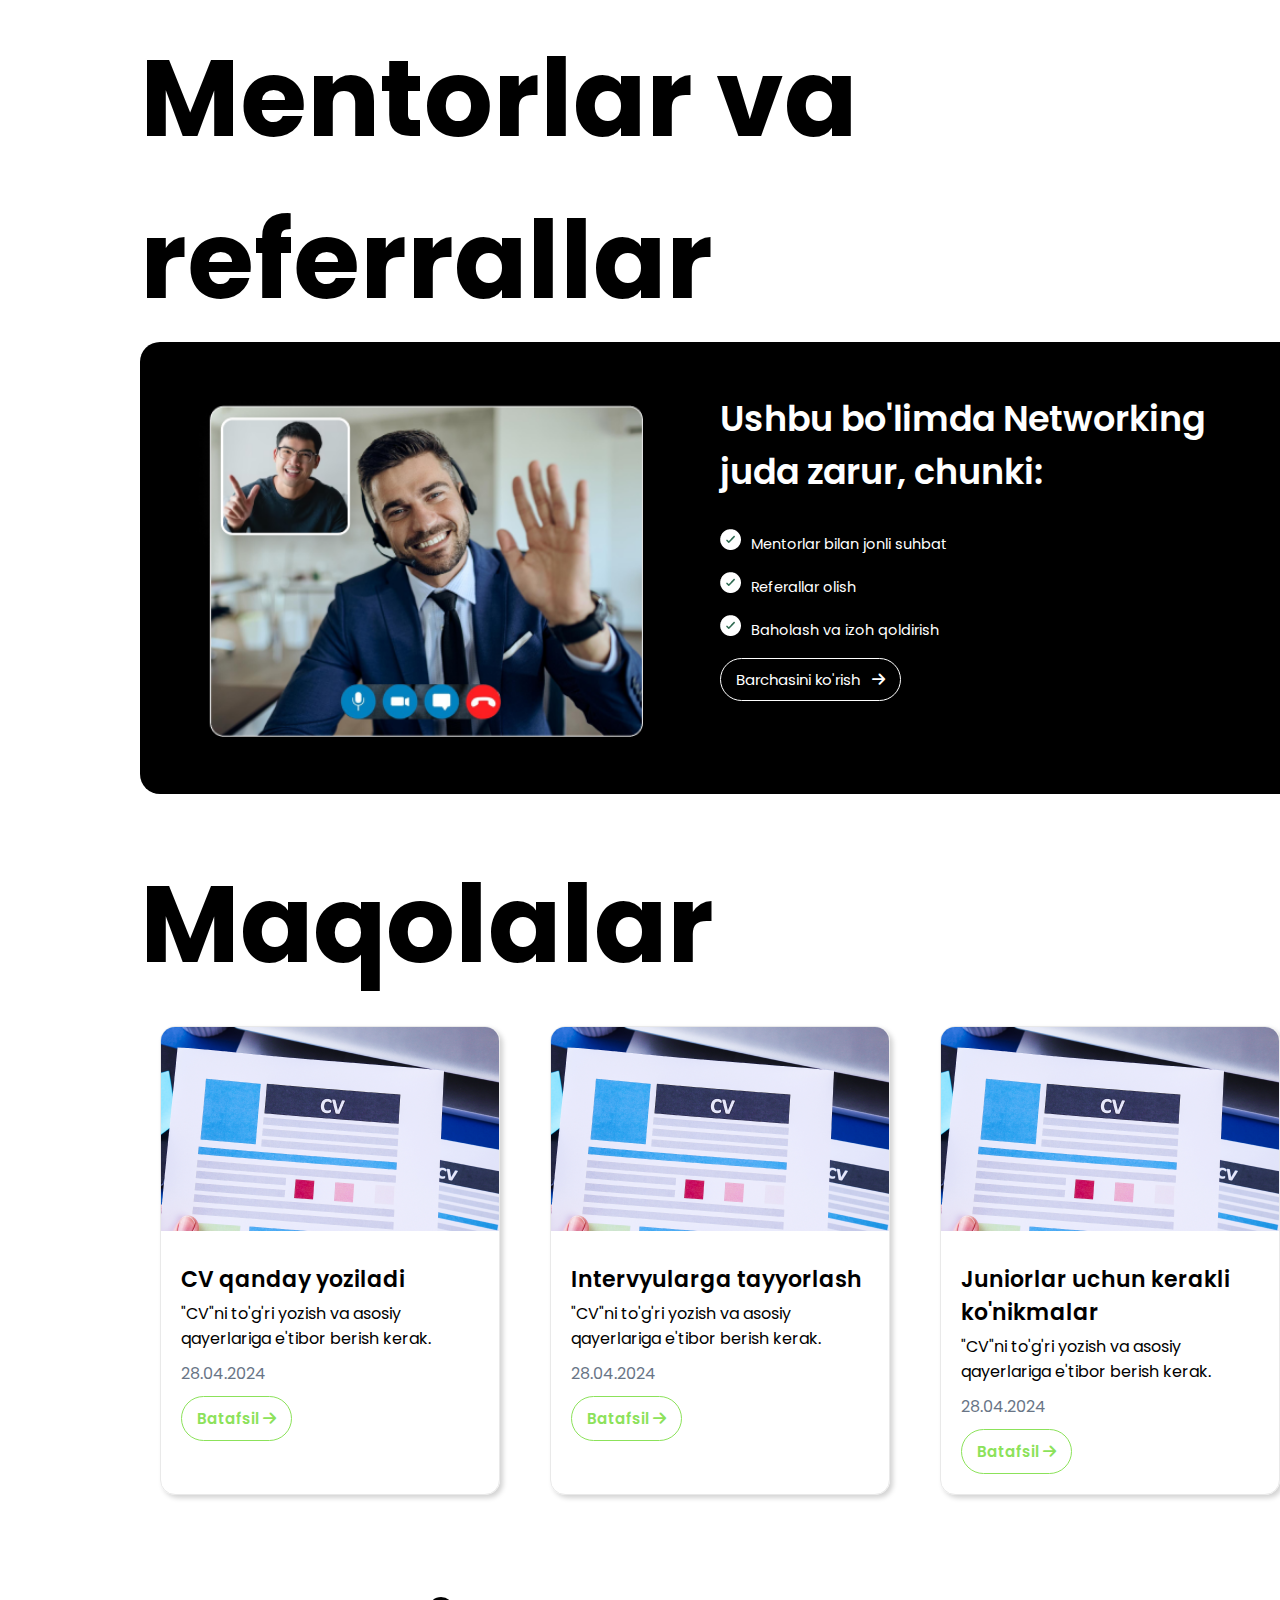
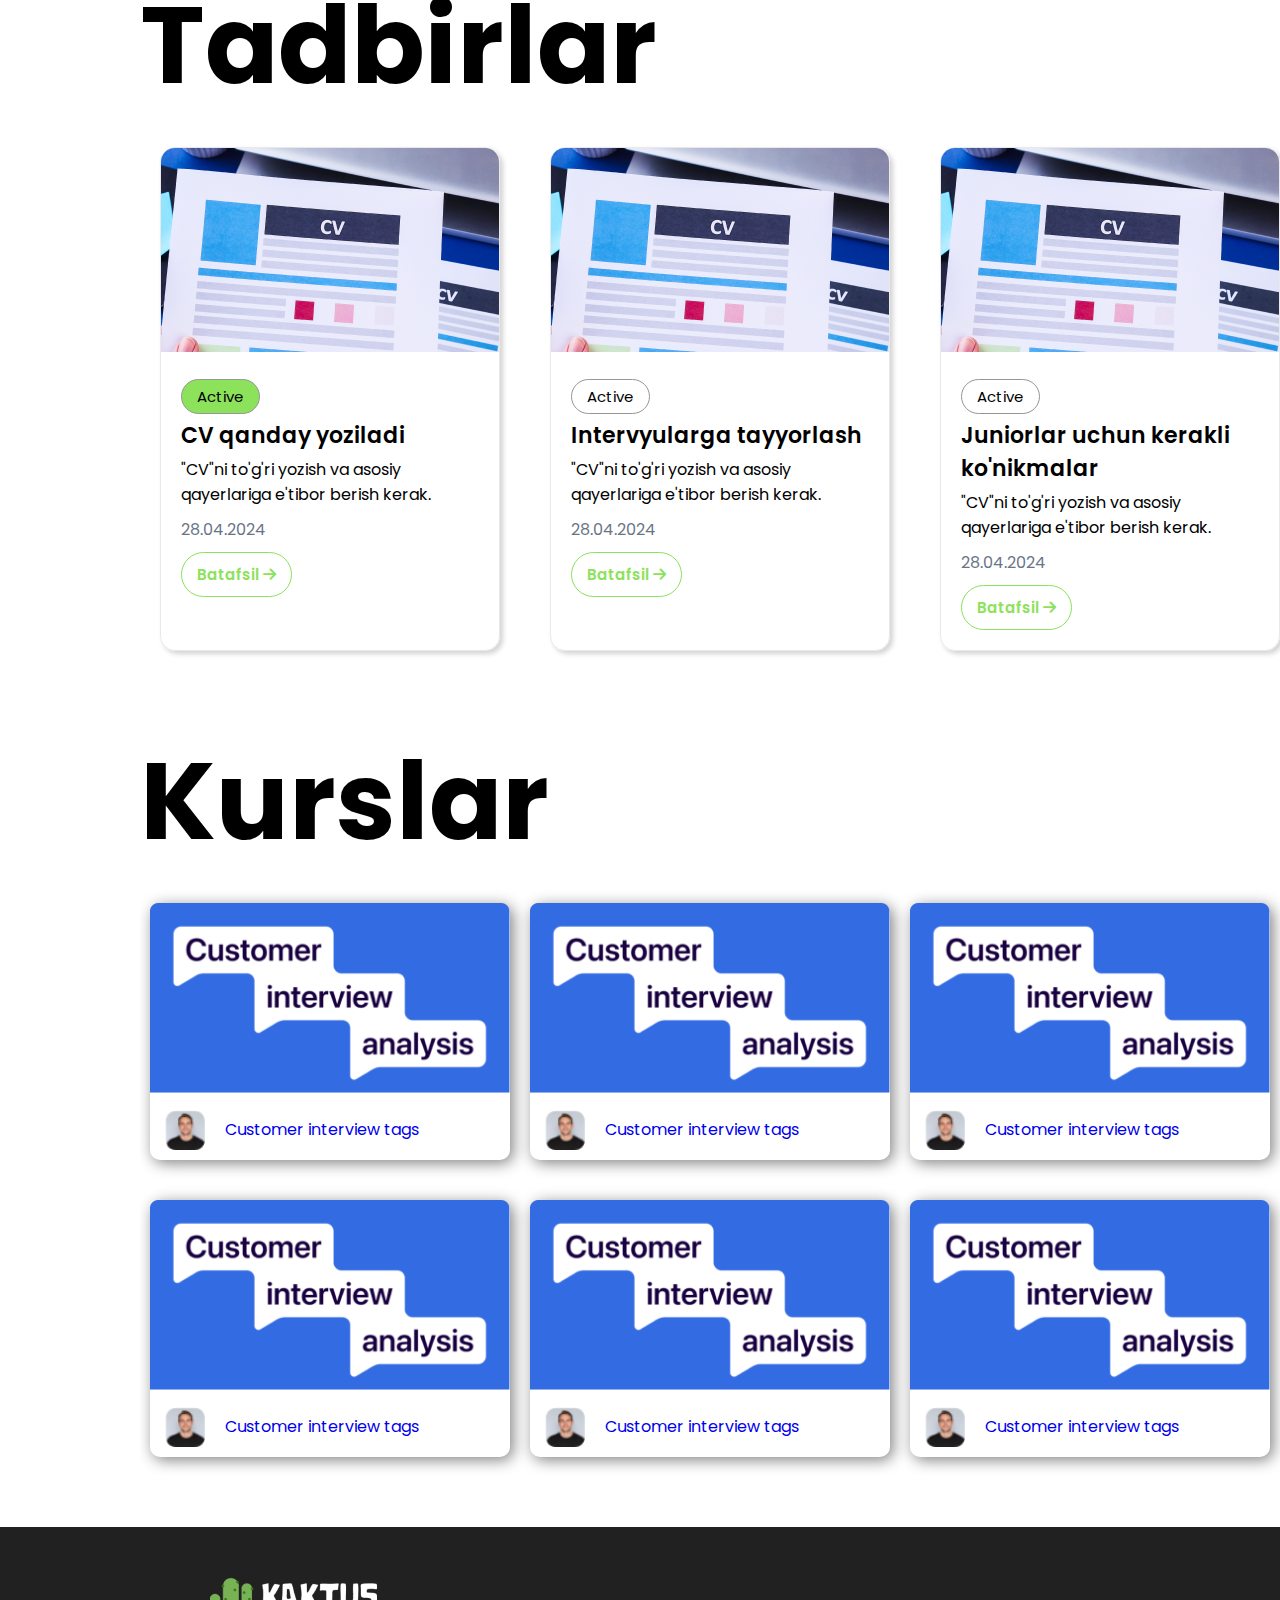
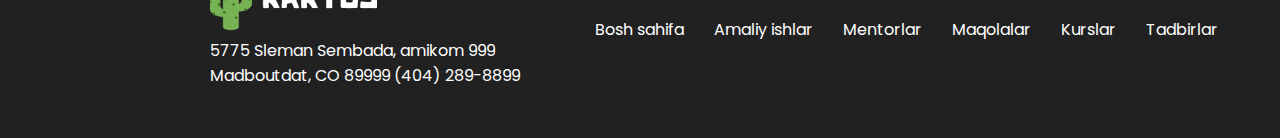
==== commit 2e8ea006: "home links2" ====
--- a/index.html
+++ b/index.html
@@ -22,7 +22,7 @@
                     </div>
                     <nav class="header__nav">
                         <ul>
-                            <li><a href="#" class="active">Bosh sahifa</a></li>
+                            <li><a href="index.html" class="active">Bosh sahifa</a></li>
                             <li><a href="#">Amaliy ishlar</a></li>
                             <li><a href="#">Mentorlar</a></li>
                             <li><a href="#">Maqolalar</a></li>
@@ -51,7 +51,7 @@
                 </h1>
                 <div class="works__cards">
                     <div class="works__cards-card">
-                        <a href="works.html">a
+                        <a href="works.html">
                             <div class="works__card__row">
                                 <div class="works__card-icon">
                                     <div class="intern-test-icon">
@@ -300,7 +300,7 @@
                     </div>
                     <div class="footer__col-menu">
                         <ul>
-                            <li><a href="#">Bosh sahifa</a></li>
+                            <li><a href="index.html">Bosh sahifa</a></li>
                             <li><a href="#">Amaliy ishlar</a></li>
                             <li><a href="#">Mentorlar</a></li>
                             <li><a href="#">Maqolalar</a></li>
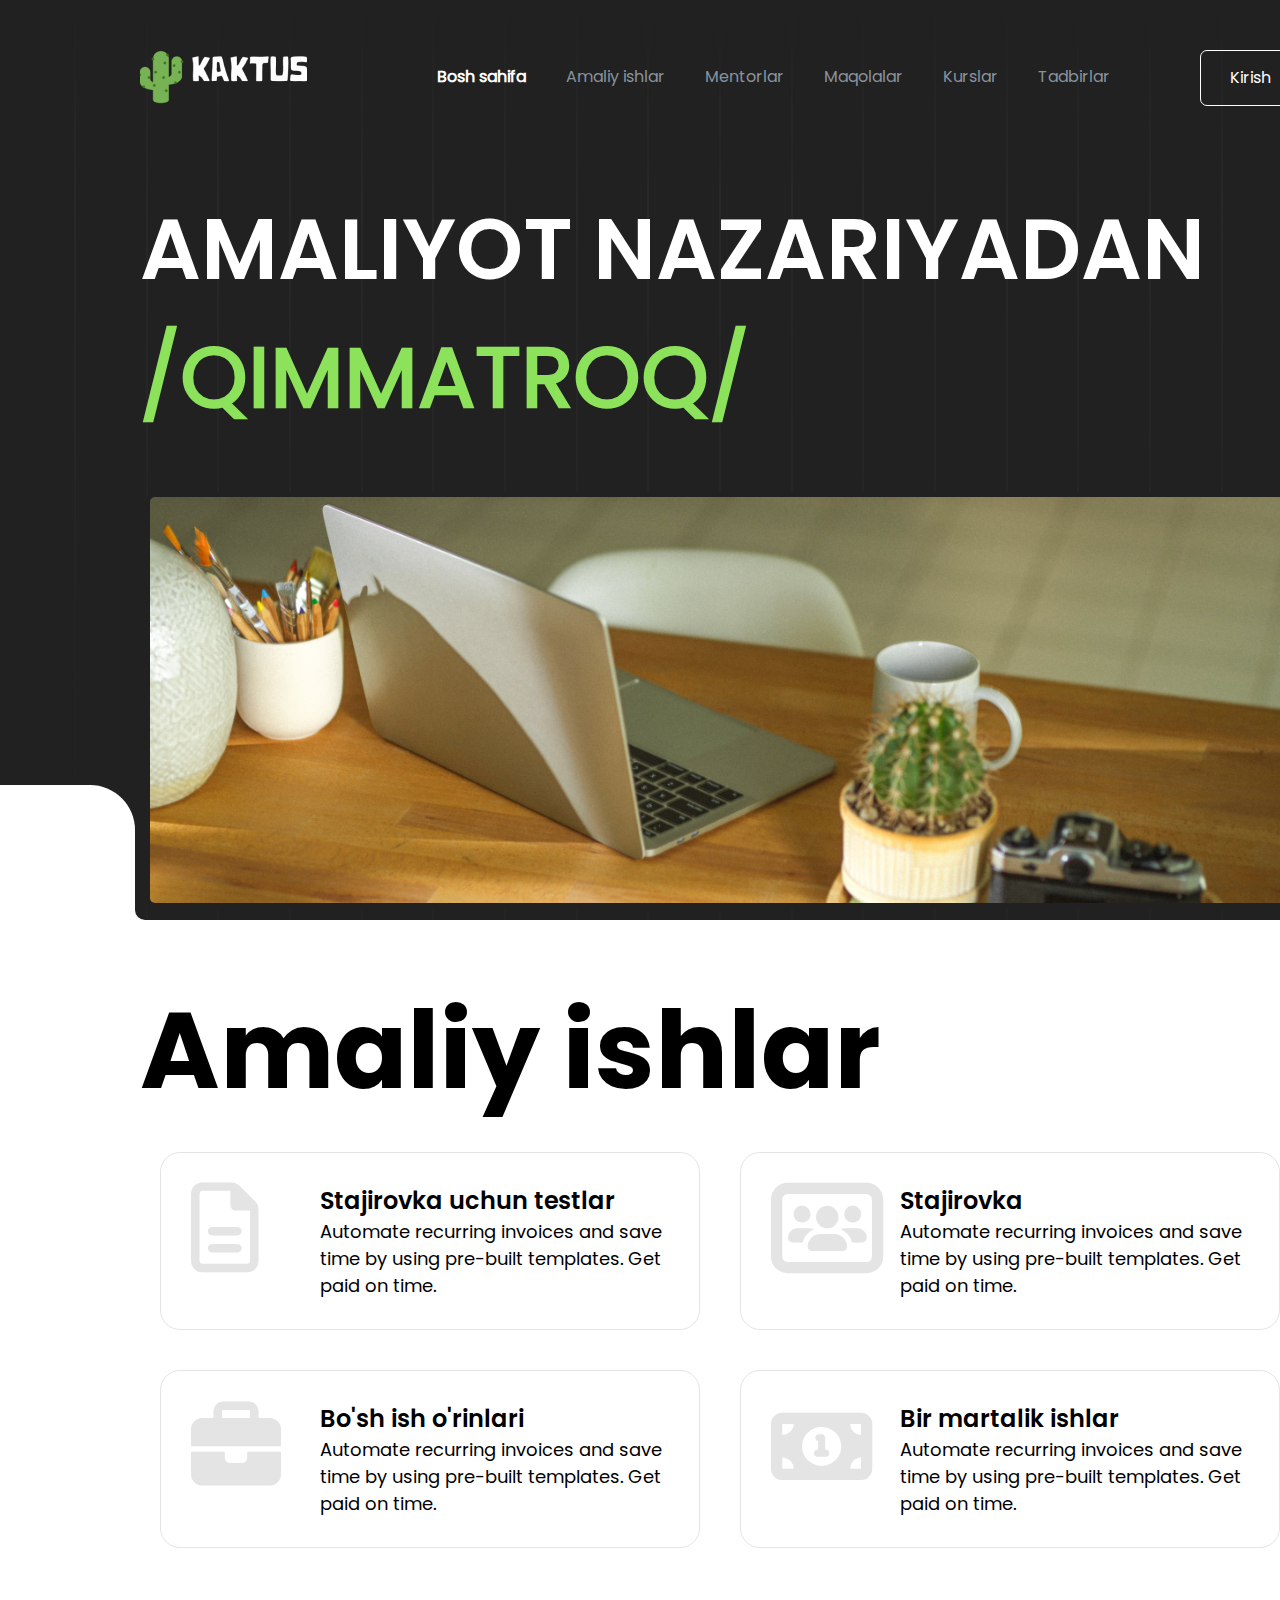
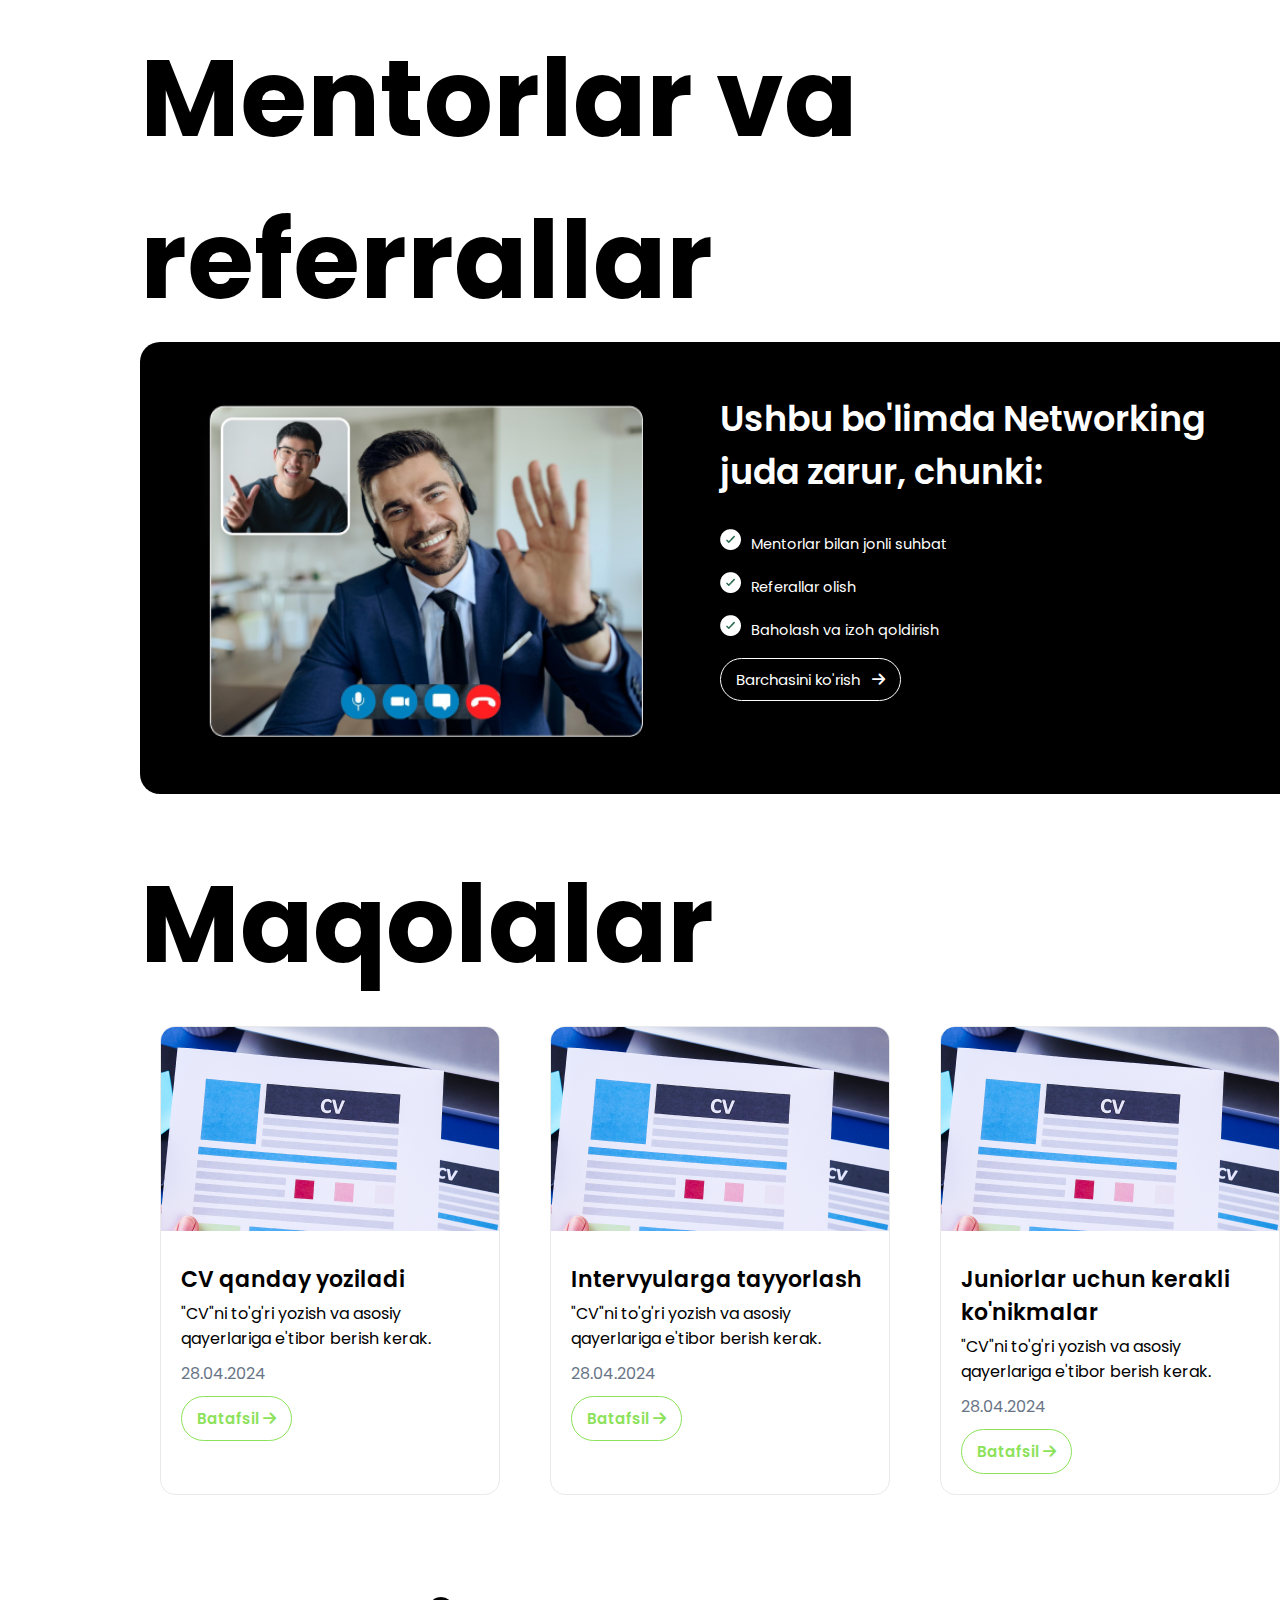
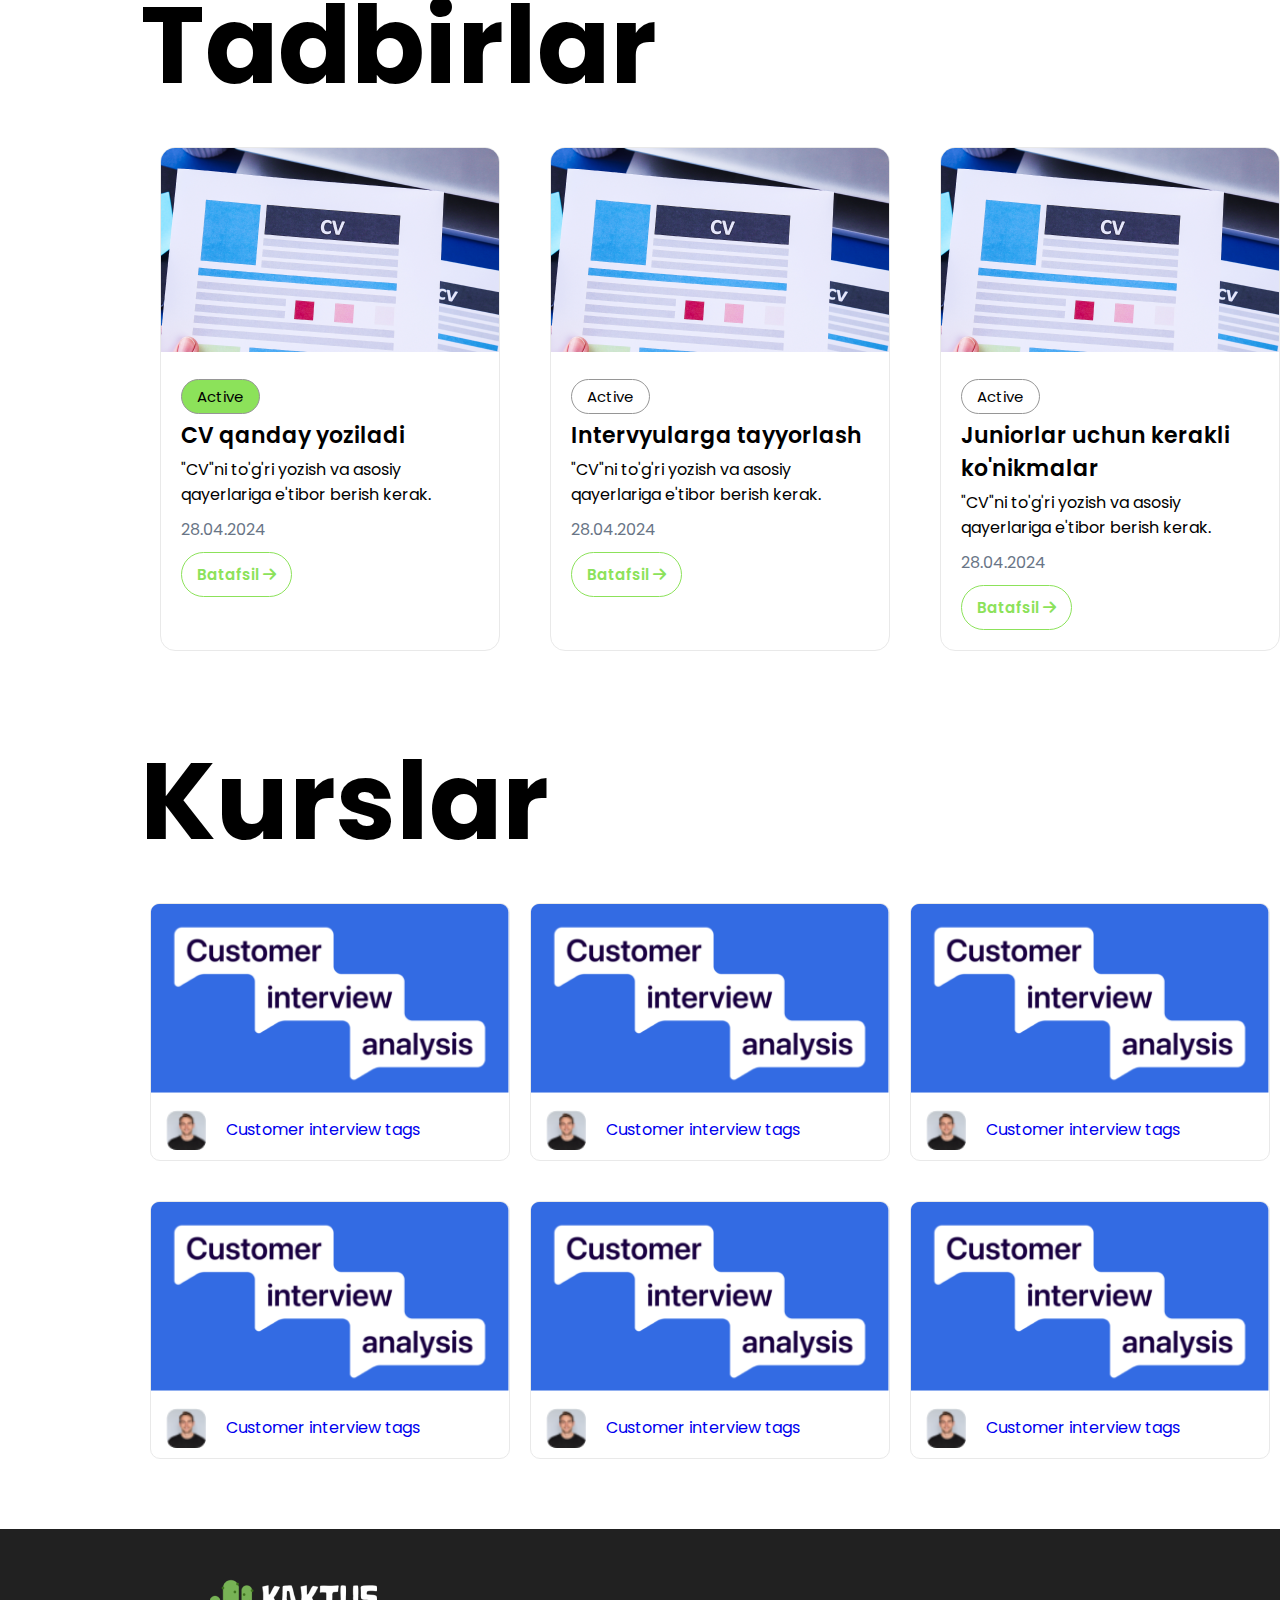
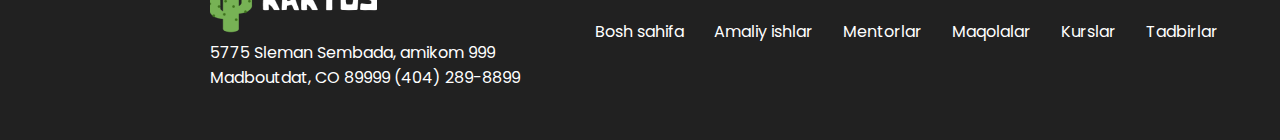
==== commit 0e7cec00: "Mentors page" ====
--- a/index.html
+++ b/index.html
@@ -23,8 +23,8 @@
                     <nav class="header__nav">
                         <ul>
                             <li><a href="index.html" class="active">Bosh sahifa</a></li>
-                            <li><a href="#">Amaliy ishlar</a></li>
-                            <li><a href="#">Mentorlar</a></li>
+                            <li><a href="works.html">Amaliy ishlar</a></li>
+                            <li><a href="mentors.html">Mentorlar</a></li>
                             <li><a href="#">Maqolalar</a></li>
                             <li><a href="#">Kurslar</a></li>
                             <li><a href="#">Tadbirlar</a></li>
@@ -66,43 +66,49 @@
                         </a>
                     </div>
                     <div class="works__cards-card">
-                        <div class="works__card__row">
-                            <div class="works__card-icon">
-                                <div class="intern-test-icon">
-                                    <i class="fa-solid fa-users-rectangle"></i>
-                                </div>
-                            </div>
-                            <div class="works__card-text">
-                                <div class="card__text-title">Stajirovka</div>
-                                <div class="card__text-text">Automate recurring invoices and save time by using pre-built templates. Get paid on time.</div>
-                            </div>
-                        </div>
+                        <a href="#">
+                            <div class="works__card__row">
+                                <div class="works__card-icon">
+                                    <div class="intern-test-icon">
+                                        <i class="fa-solid fa-users-rectangle"></i>
+                                    </div>
+                                </div>
+                                <div class="works__card-text">
+                                    <div class="card__text-title">Stajirovka</div>
+                                    <div class="card__text-text">Automate recurring invoices and save time by using pre-built templates. Get paid on time.</div>
+                                </div>
+                            </div>
+                        </a>
                     </div>
                     <div class="works__cards-card">
-                        <div class="works__card__row">
-                            <div class="works__card-icon">
-                                <div class="intern-test-icon">
-                                    <i class="fa-solid fa-briefcase"></i>
-                                </div>
-                            </div>
-                            <div class="works__card-text">
-                                <div class="card__text-title">Bo'sh ish o'rinlari</div>
-                                <div class="card__text-text">Automate recurring invoices and save time by using pre-built templates. Get paid on time.</div>
-                            </div>
-                        </div>
+                        <a href="#">
+                            <div class="works__card__row">
+                                <div class="works__card-icon">
+                                    <div class="intern-test-icon">
+                                        <i class="fa-solid fa-briefcase"></i>
+                                    </div>
+                                </div>
+                                <div class="works__card-text">
+                                    <div class="card__text-title">Bo'sh ish o'rinlari</div>
+                                    <div class="card__text-text">Automate recurring invoices and save time by using pre-built templates. Get paid on time.</div>
+                                </div>
+                            </div>
+                        </a>
                     </div>
                     <div class="works__cards-card">
-                        <div class="works__card__row">
-                            <div class="works__card-icon">
-                                <div class="intern-test-icon">
-                                    <i class="fa-solid fa-money-bill-1"></i>
-                                </div>
-                            </div>
-                            <div class="works__card-text">
-                                <div class="card__text-title">Bir martalik ishlar</div>
-                                <div class="card__text-text">Automate recurring invoices and save time by using pre-built templates. Get paid on time.</div>
-                            </div>
-                        </div>
+                        <a href="#">
+                            <div class="works__card__row">
+                                <div class="works__card-icon">
+                                    <div class="intern-test-icon">
+                                        <i class="fa-solid fa-money-bill-1"></i>
+                                    </div>
+                                </div>
+                                <div class="works__card-text">
+                                    <div class="card__text-title">Bir martalik ishlar</div>
+                                    <div class="card__text-text">Automate recurring invoices and save time by using pre-built templates. Get paid on time.</div>
+                                </div>
+                            </div>
+                        </a>
                     </div>
                 </div>
             </div>
@@ -301,8 +307,8 @@
                     <div class="footer__col-menu">
                         <ul>
                             <li><a href="index.html">Bosh sahifa</a></li>
-                            <li><a href="#">Amaliy ishlar</a></li>
-                            <li><a href="#">Mentorlar</a></li>
+                            <li><a href="works.html">Amaliy ishlar</a></li>
+                            <li><a href="mentors.html">Mentorlar</a></li>
                             <li><a href="#">Maqolalar</a></li>
                             <li><a href="#">Kurslar</a></li>
                             <li><a href="#">Tadbirlar</a></li>
--- a/css/style.css
+++ b/css/style.css
@@ -279,7 +279,6 @@
     border-radius: 15px;
     margin:20px;
     overflow: hidden;
-    box-shadow: 3px 3px 5px lightgray;
 }
 .universal_card .card-body{
     padding:20px;
@@ -327,9 +326,9 @@
 }
 .courses__card{
     width: 360px;
-    box-shadow: 3px 3px 15px gray;
     margin:20px 10px;
     border-radius:10px;
+    border:1px solid #E9E9E9;
 }
 .courses__card .card-img-top{
     width: 100%;
@@ -403,8 +402,6 @@
     list-style: none;
     display: flex;
 }
-.footer__col-menu ul li{
-}
 .footer__col-menu ul li a{
     display: block;
     margin:40px 15px;
@@ -412,4 +409,79 @@
 }
 .footer__col-menu ul li a:hover{
     color:gray;
-}+}
+.mentors__hero{
+    background-color: black;
+    height: 150px;
+}
+.mentor_page .page__header{
+    display: flex;
+    flex-wrap: wrap;
+    justify-content: space-between;
+}
+.mentor_page .page__header .page__title span{
+    margin-top:50px;
+}
+.mentors__infocard{
+    height: 100vh;
+    margin-top:50px;
+    display: flex;
+    justify-content: space-evenly;
+    align-content: space-evenly;
+    flex-wrap: wrap;
+}
+.mentors__infocard .infocard{
+    border:1px solid #E9E9E9;
+    border-radius: 10px;
+    width: 280px;
+    overflow:hidden;
+}
+.mentors__infocard .infocard .card-img-top{
+    width: 100%;
+    padding: 5px;
+    border-radius: 15px;
+}
+.infocard .card-body{
+    padding: 0px 12px 5px 12px;
+}
+.infocard .card-body .card-title{
+    font-family: "Poppins800";
+    font-size: 14px;
+}
+.infocard .card-body .card-flag{
+    margin-left:5px;
+    width: 25px;
+}
+.infocard .card-body .card-text span{
+    color: #65676C;
+    font-size: 14px;
+}
+.infocard .card-body .card-referal a{
+    color: #00C2FF;
+    font-size: 14px;
+}
+.infocard .card__footer{
+    display: flex;
+    justify-content: space-between;
+    padding: 10px 15px;
+    background-color: #77B255;
+}
+.infocard .card__footer .card__footer-left{
+    font-size: 12px;
+    color: #AFEF8A;
+    width: 40%;
+}
+.infocard .card__footer .card__footer-left span{
+    font-family: "Poppins600";
+    color: #fff;
+}
+.infocard .card__footer .card__footer-right{
+    text-align: right;
+    font-size: 12px;
+    color: #AFEF8A;
+    width: 50%;
+}
+.infocard .card__footer .card__footer-right span{
+    font-family: "Poppins600";
+    color: #fff;
+}
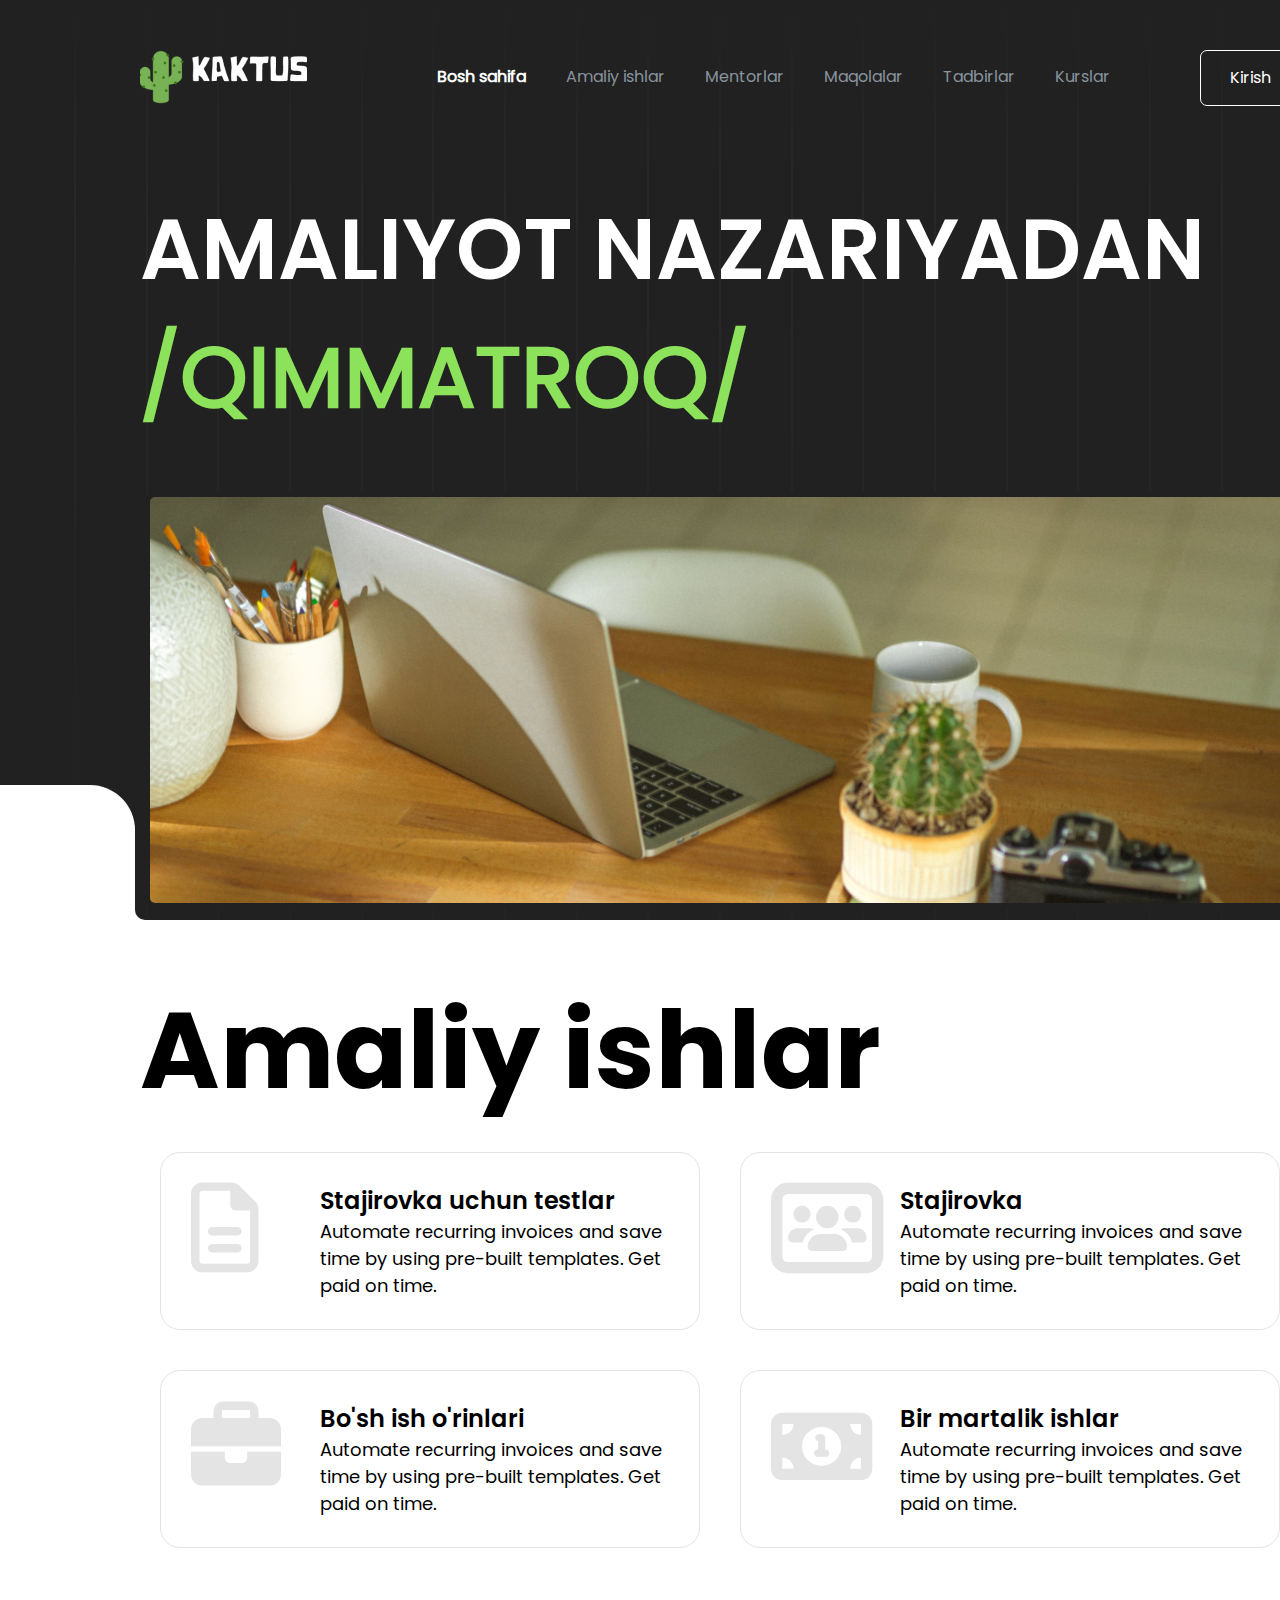
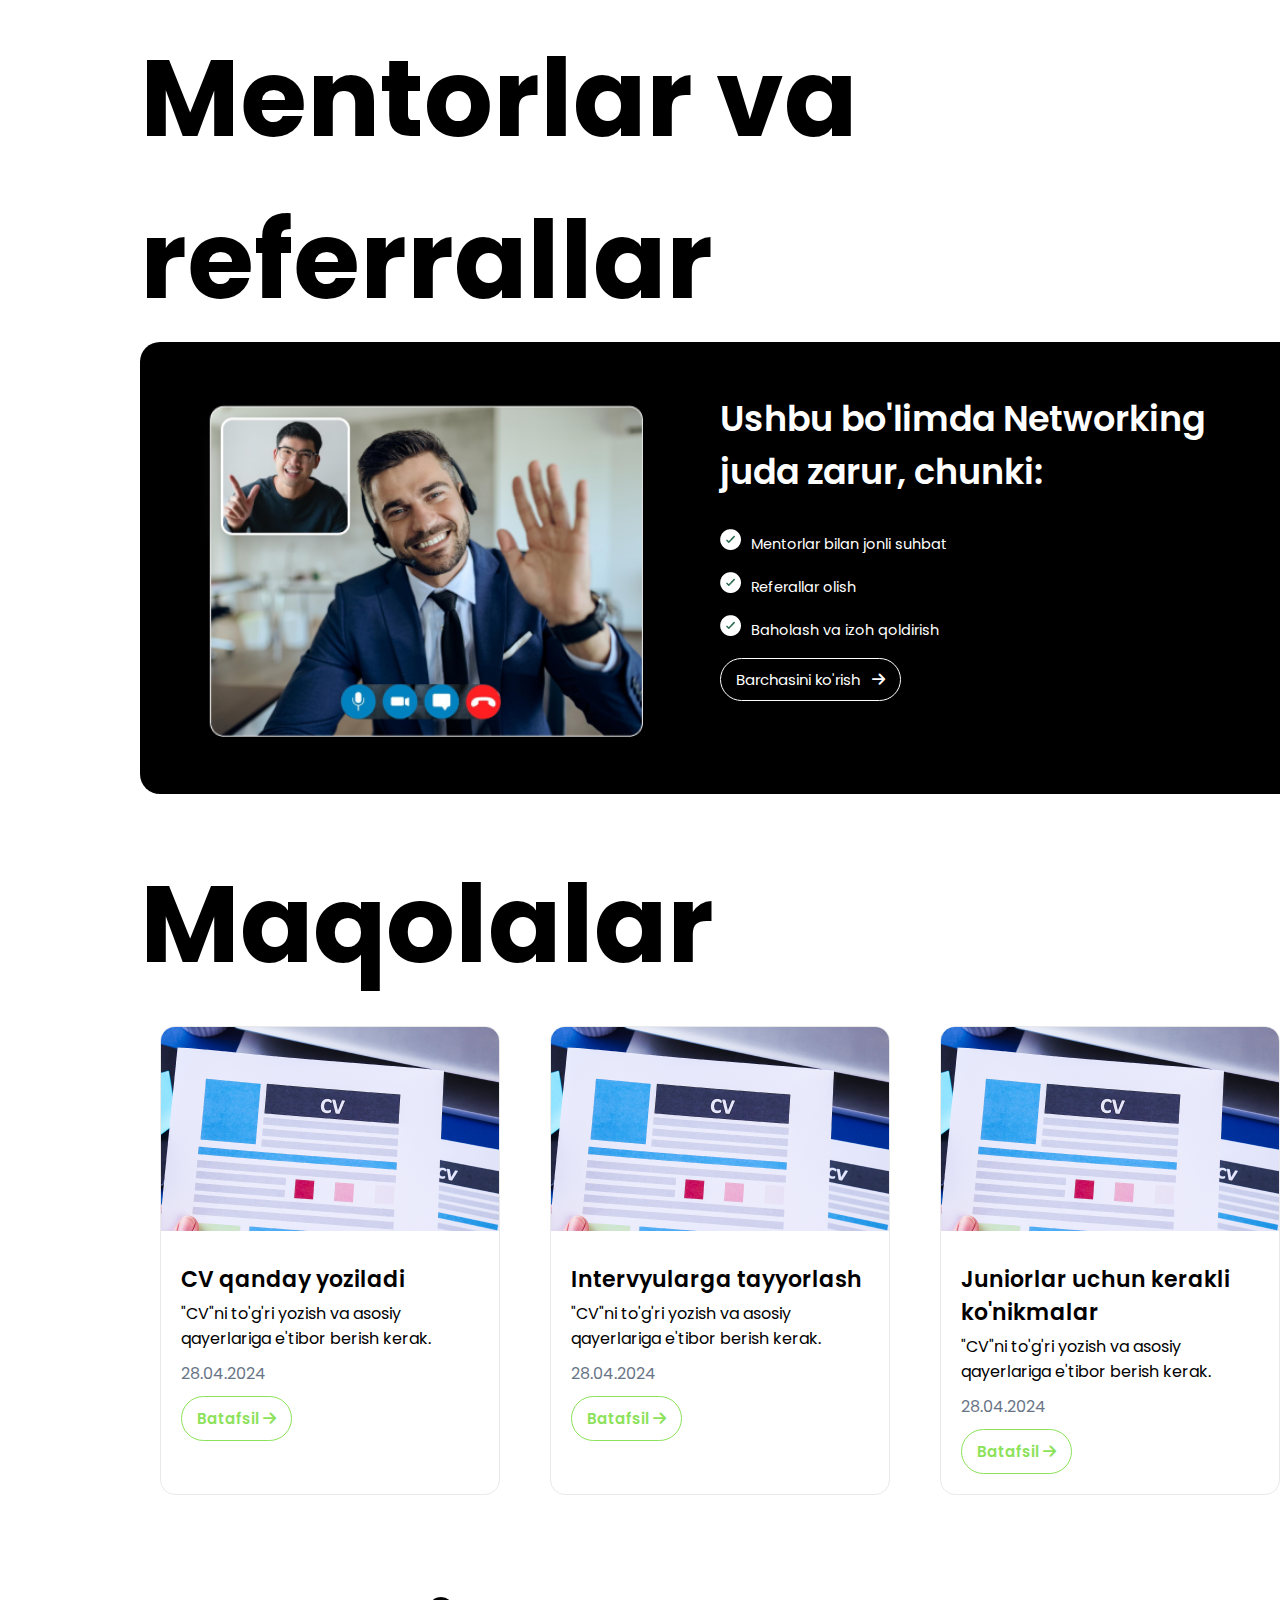
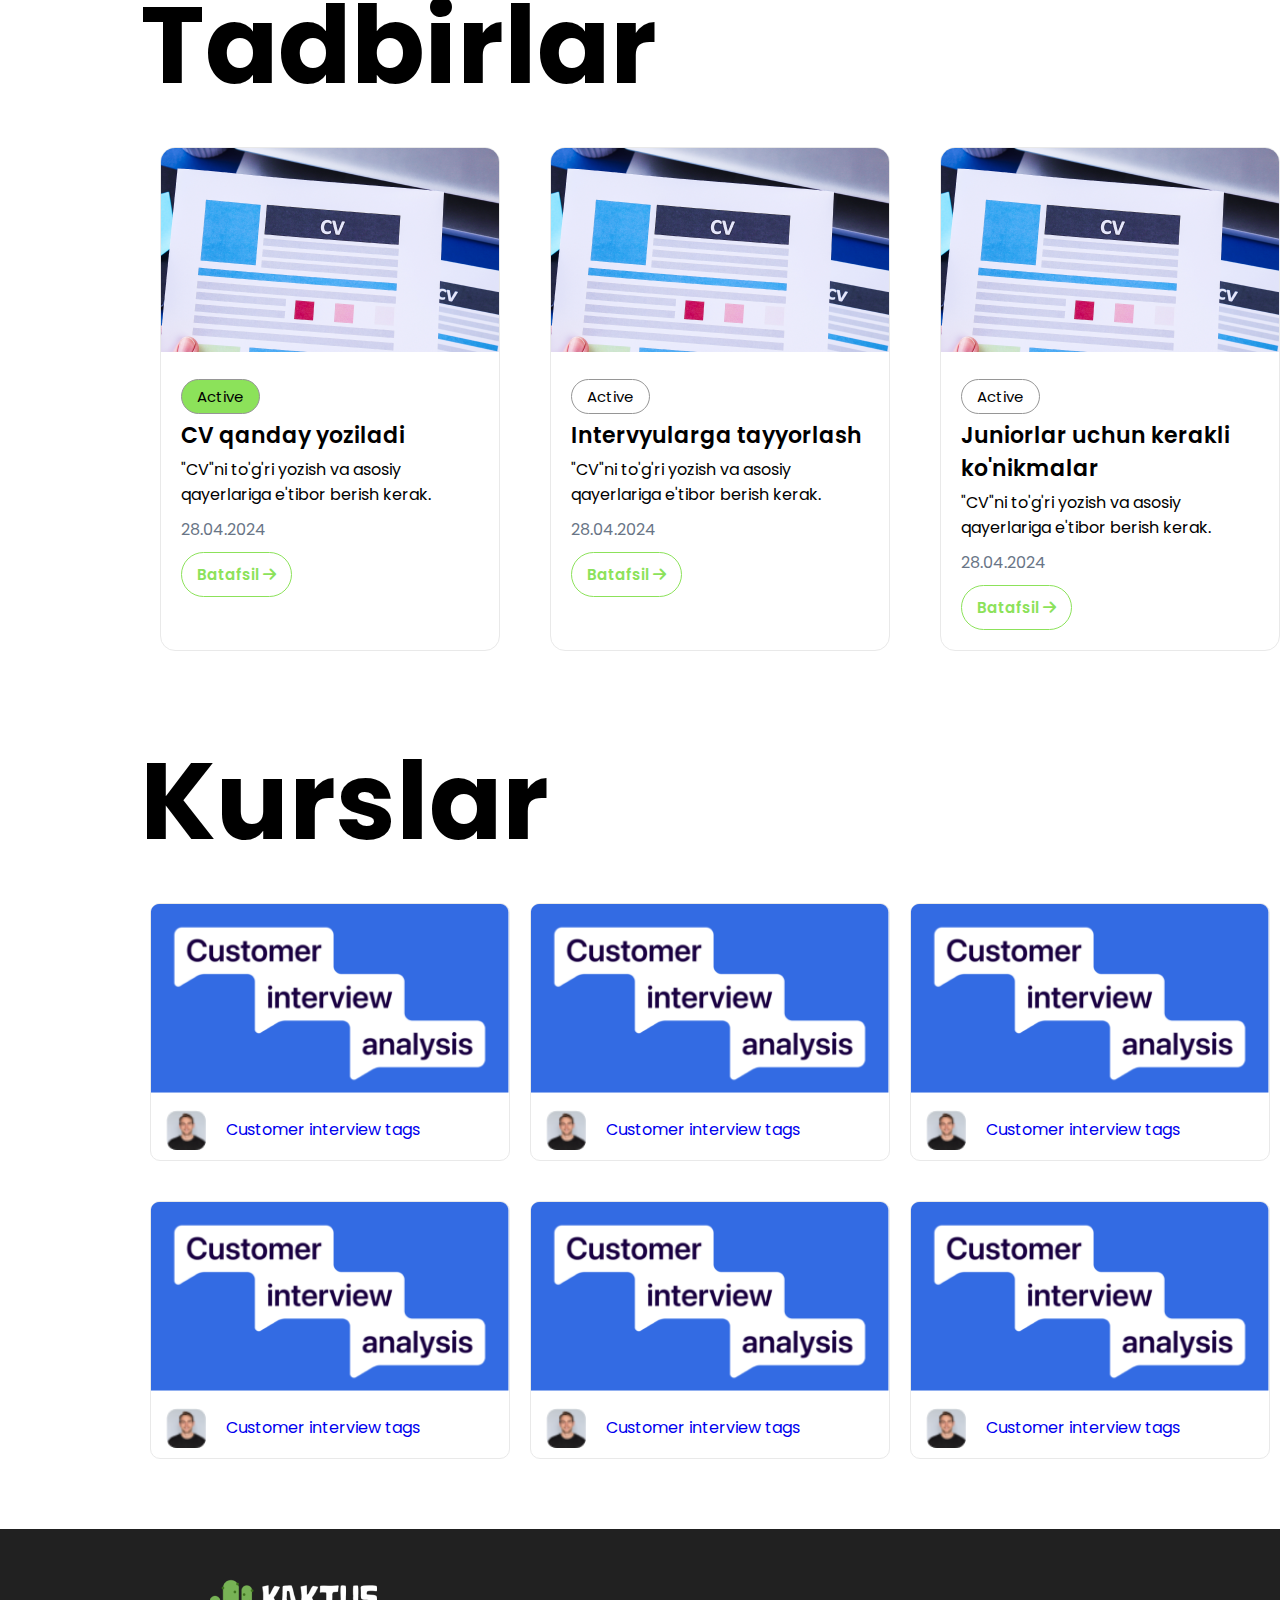
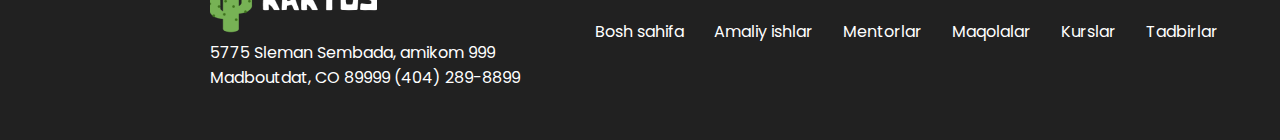
==== commit c5fa88a2: "scrolls" ====
--- a/index.html
+++ b/index.html
@@ -22,12 +22,12 @@
                     </div>
                     <nav class="header__nav">
                         <ul>
-                            <li><a href="index.html" class="active">Bosh sahifa</a></li>
-                            <li><a href="works.html">Amaliy ishlar</a></li>
-                            <li><a href="mentors.html">Mentorlar</a></li>
-                            <li><a href="#">Maqolalar</a></li>
-                            <li><a href="#">Kurslar</a></li>
-                            <li><a href="#">Tadbirlar</a></li>
+                            <li><a href="#" class="active">Bosh sahifa</a></li>
+                            <li><a href="#" onclick="document.querySelector('.works').scrollIntoView({behavior: 'smooth'})">Amaliy ishlar</a></li>
+                            <li><a href="#" onclick="document.querySelector('.mentors').scrollIntoView({behavior: 'smooth'})">Mentorlar</a></li>
+                            <li><a href="#" onclick="document.querySelector('.maqola').scrollIntoView({behavior: 'smooth'})">Maqolalar</a></li>
+                            <li><a href="#" onclick="document.querySelector('.event').scrollIntoView({behavior: 'smooth'})">Tadbirlar</a></li>
+                            <li><a href="#" onclick="document.querySelector('.courses').scrollIntoView({behavior: 'smooth'})">Kurslar</a></li>
                         </ul>
                     </nav>
                     <div class="header__login">
@@ -320,6 +320,11 @@
         <!-- end footer -->
     </div>
 
+    <div>
+        <a href="#" class="scroll-up">
+            <img src="images/only_kaktus.png" alt="">
+        </a>
+    </div>
 
 
     <script src="js/app.js"></script>
--- a/css/style.css
+++ b/css/style.css
@@ -485,3 +485,10 @@
     font-family: "Poppins600";
     color: #fff;
 }
+
+
+.scroll-up{
+    position: fixed;
+    right: 50px;
+    bottom: 50px;
+}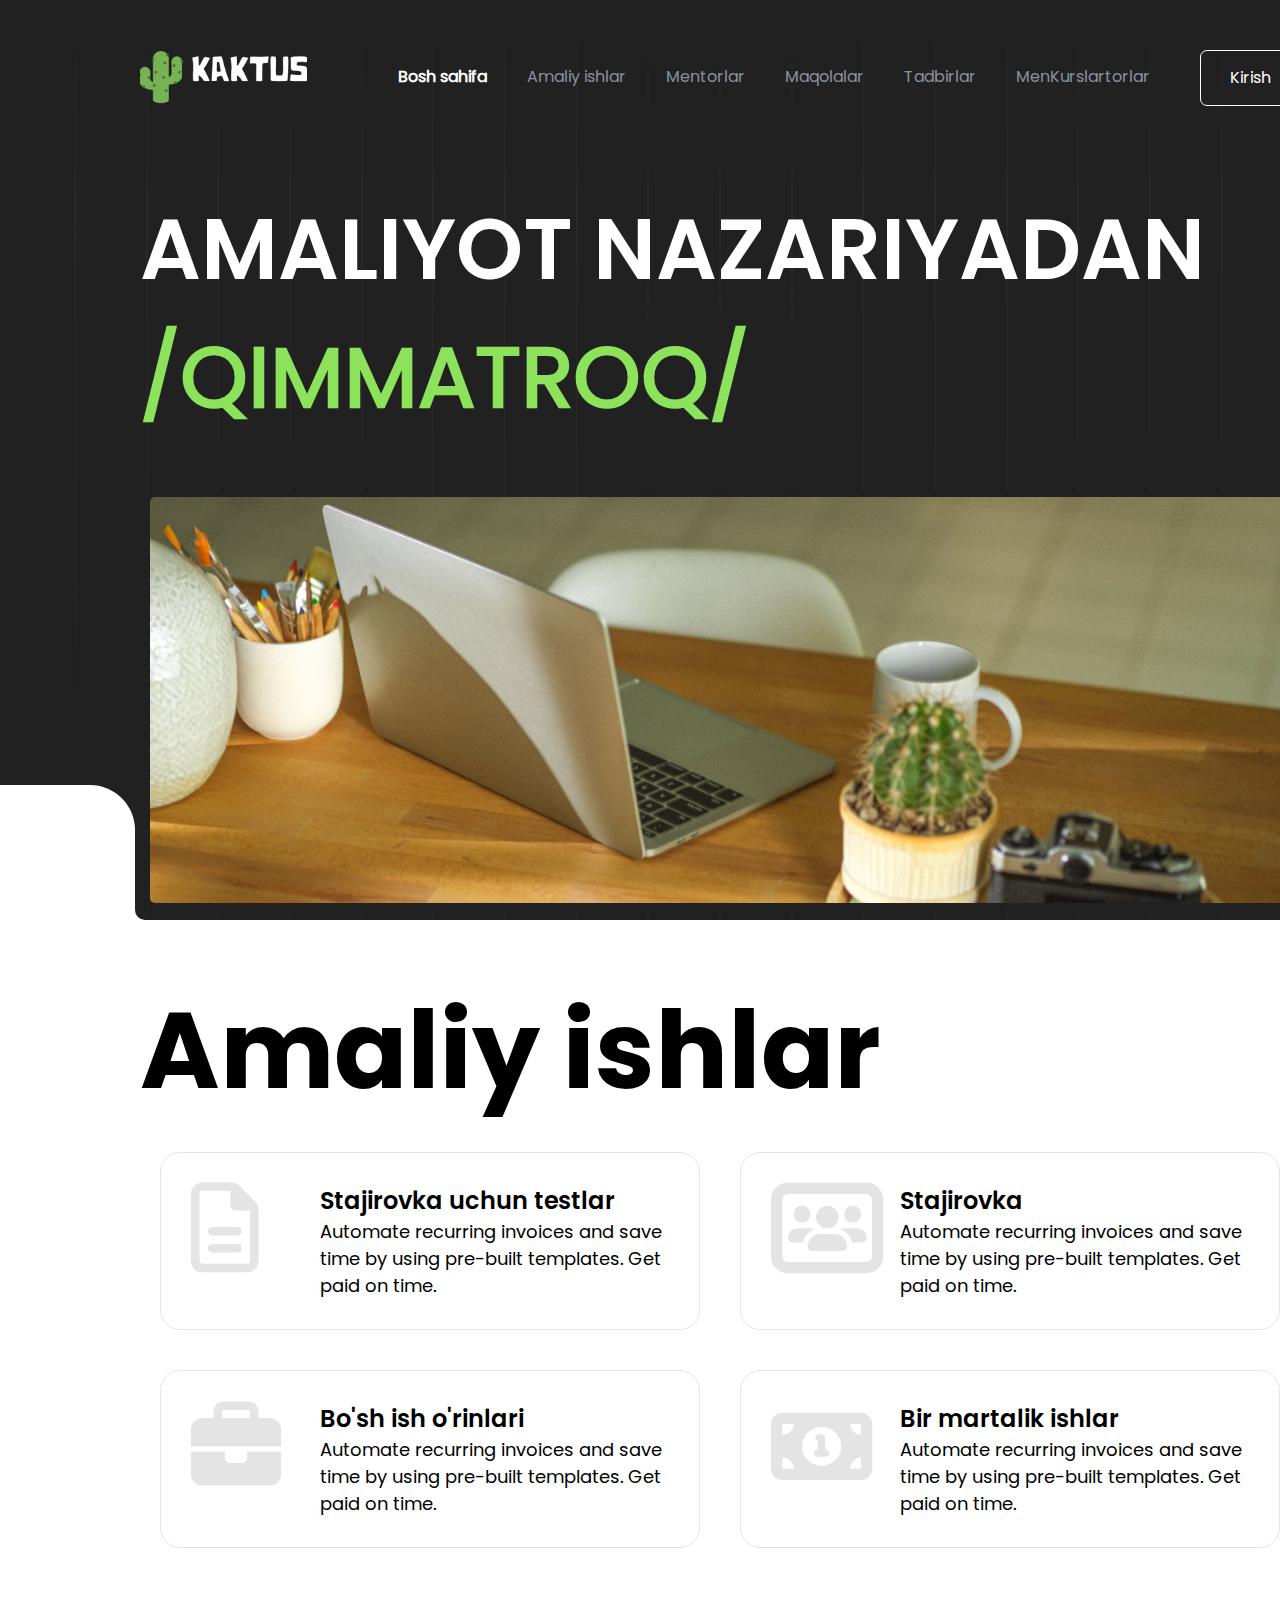
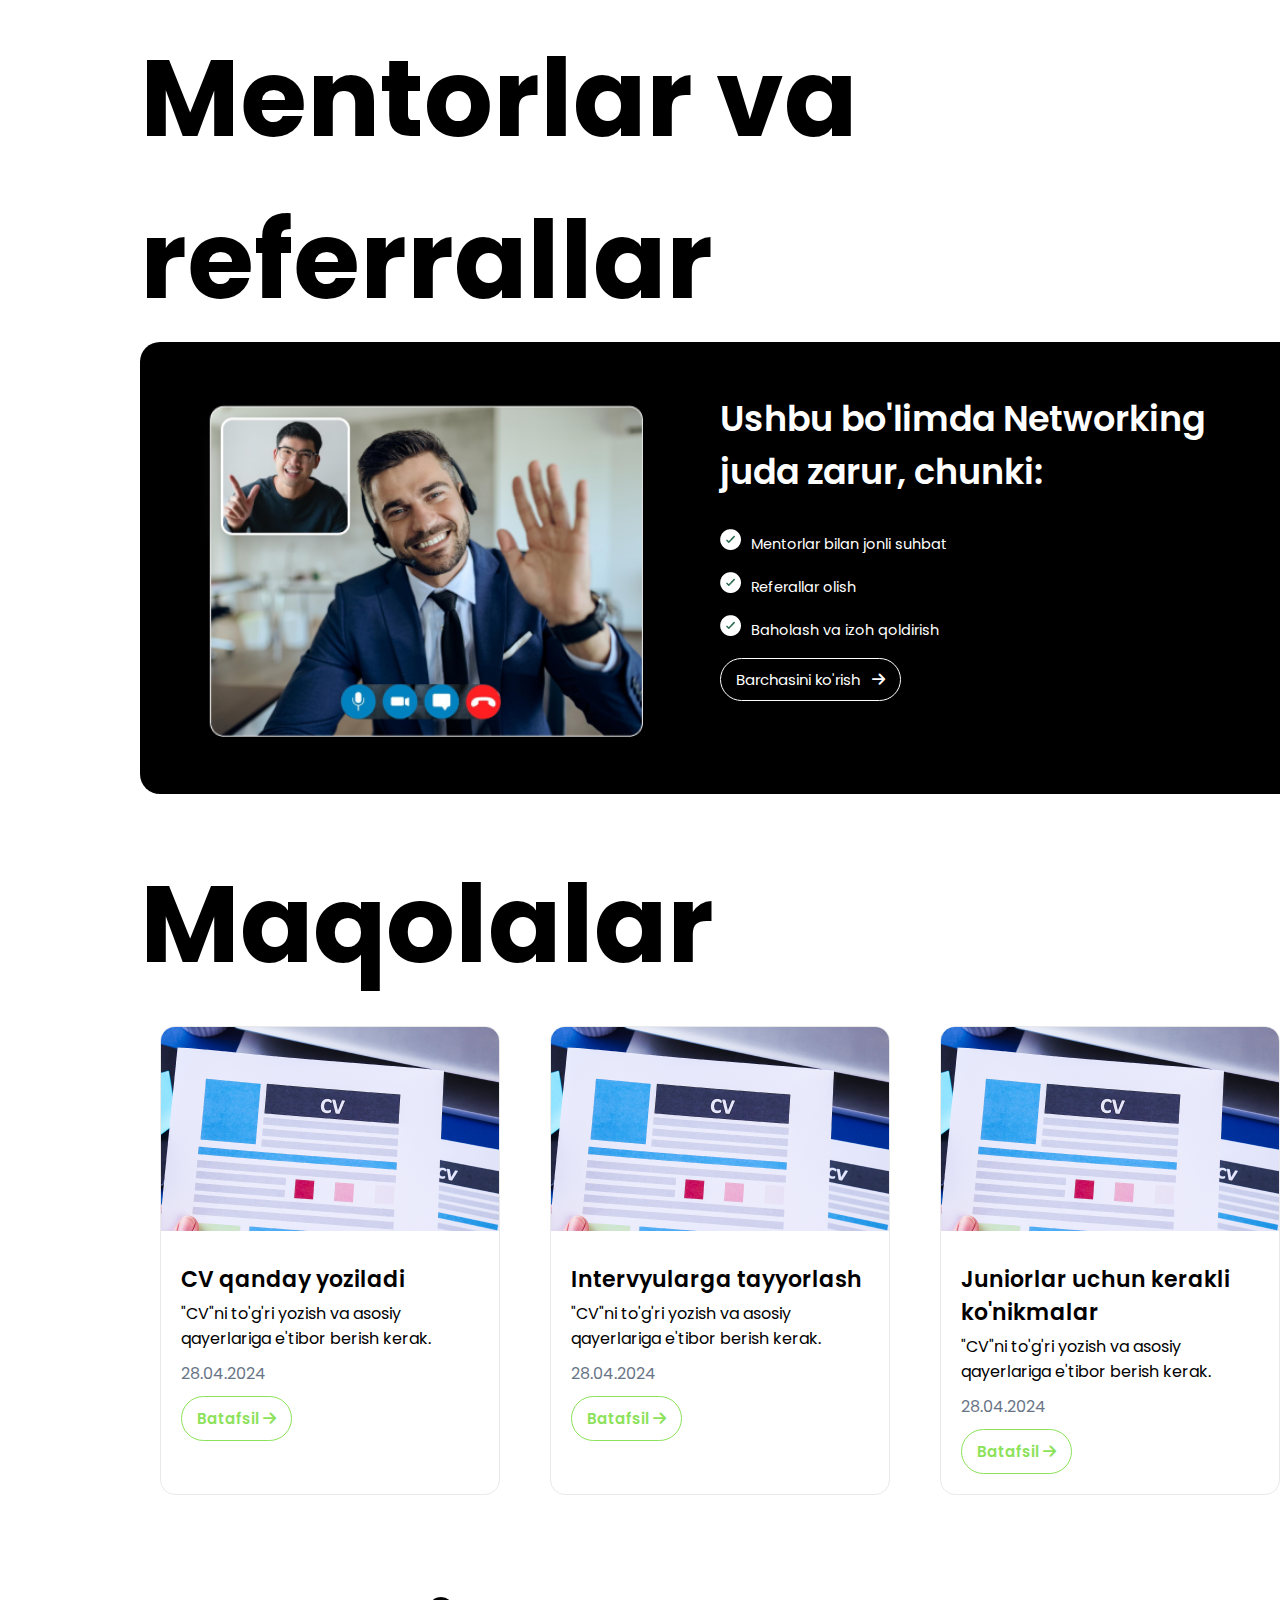
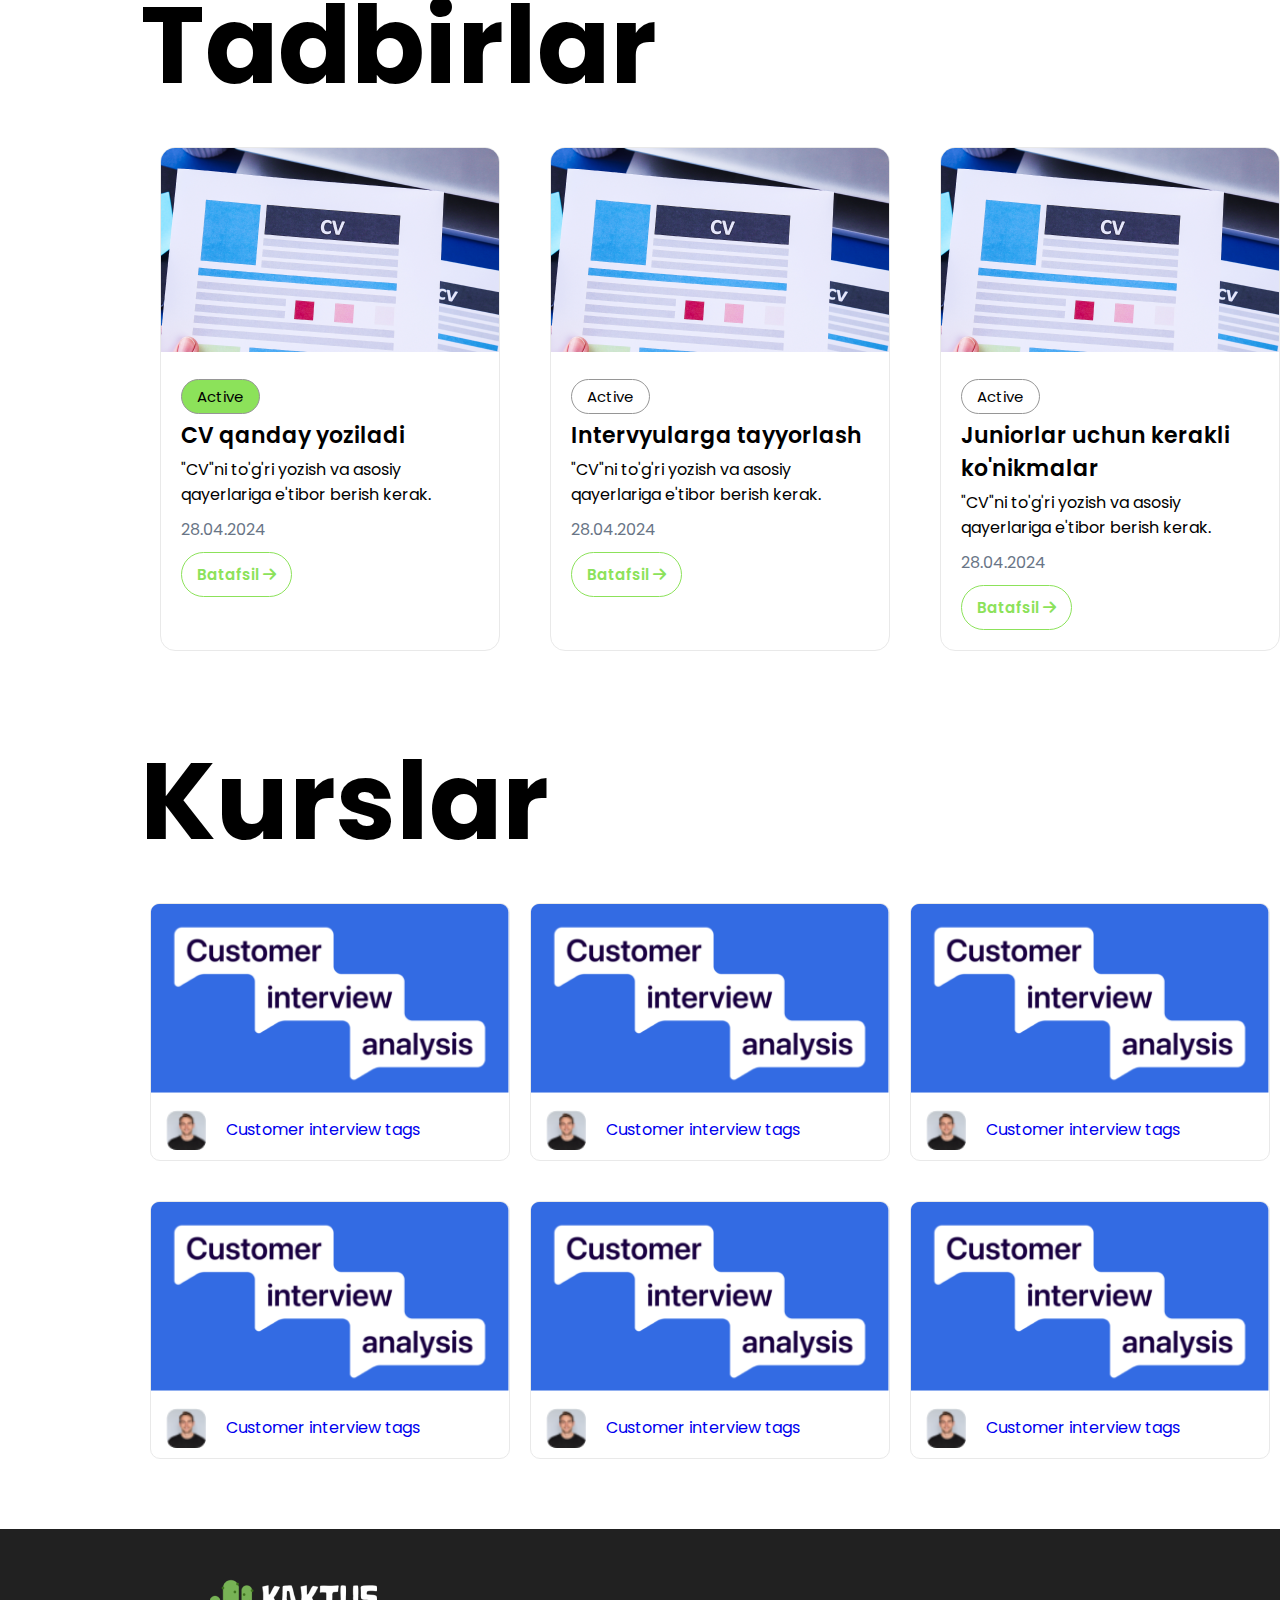
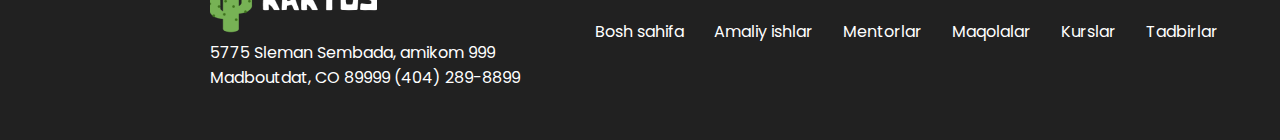
==== commit 7fcb7f31: "script" ====
--- a/index.html
+++ b/index.html
@@ -22,12 +22,12 @@
                     </div>
                     <nav class="header__nav">
                         <ul>
-                            <li><a href="#" class="active">Bosh sahifa</a></li>
-                            <li><a href="#" onclick="document.querySelector('.works').scrollIntoView({behavior: 'smooth'})">Amaliy ishlar</a></li>
-                            <li><a href="#" onclick="document.querySelector('.mentors').scrollIntoView({behavior: 'smooth'})">Mentorlar</a></li>
-                            <li><a href="#" onclick="document.querySelector('.maqola').scrollIntoView({behavior: 'smooth'})">Maqolalar</a></li>
-                            <li><a href="#" onclick="document.querySelector('.event').scrollIntoView({behavior: 'smooth'})">Tadbirlar</a></li>
-                            <li><a href="#" onclick="document.querySelector('.courses').scrollIntoView({behavior: 'smooth'})">Kurslar</a></li>
+                            <li><a href="index.html" class="active">Bosh sahifa</a></li>
+                            <li><a href="#" onclick="yuqoriga('.works')">Amaliy ishlar</a></li>
+                            <li><a href="#" onclick="yuqoriga('.mentors')">Mentorlar</a></li>
+                            <li><a href="#" onclick="yuqoriga('.maqola')">Maqolalar</a></li>
+                            <li><a href="#" onclick="yuqoriga('.event')">Tadbirlar</a></li>
+                            <li><a href="#" onclick="yuqoriga('.courses')">MenKurslartorlar</a></li>
                         </ul>
                     </nav>
                     <div class="header__login">
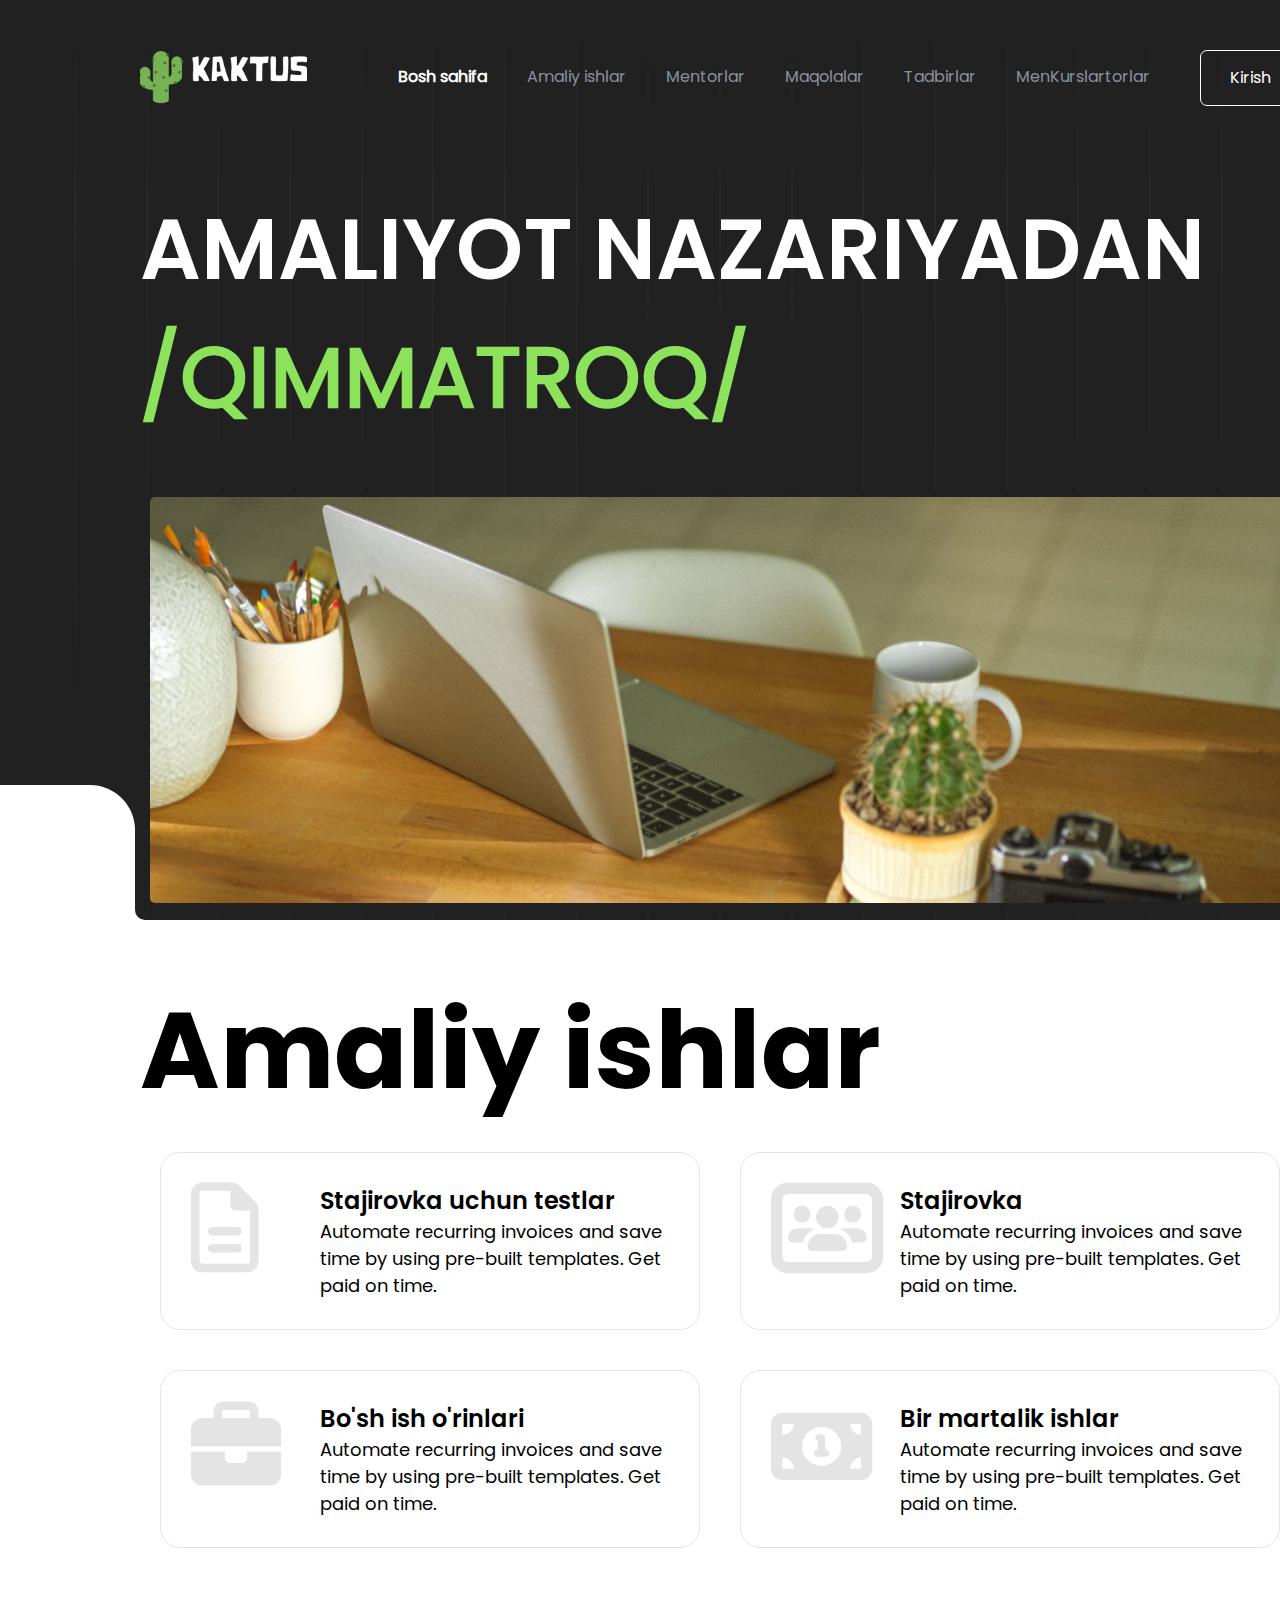
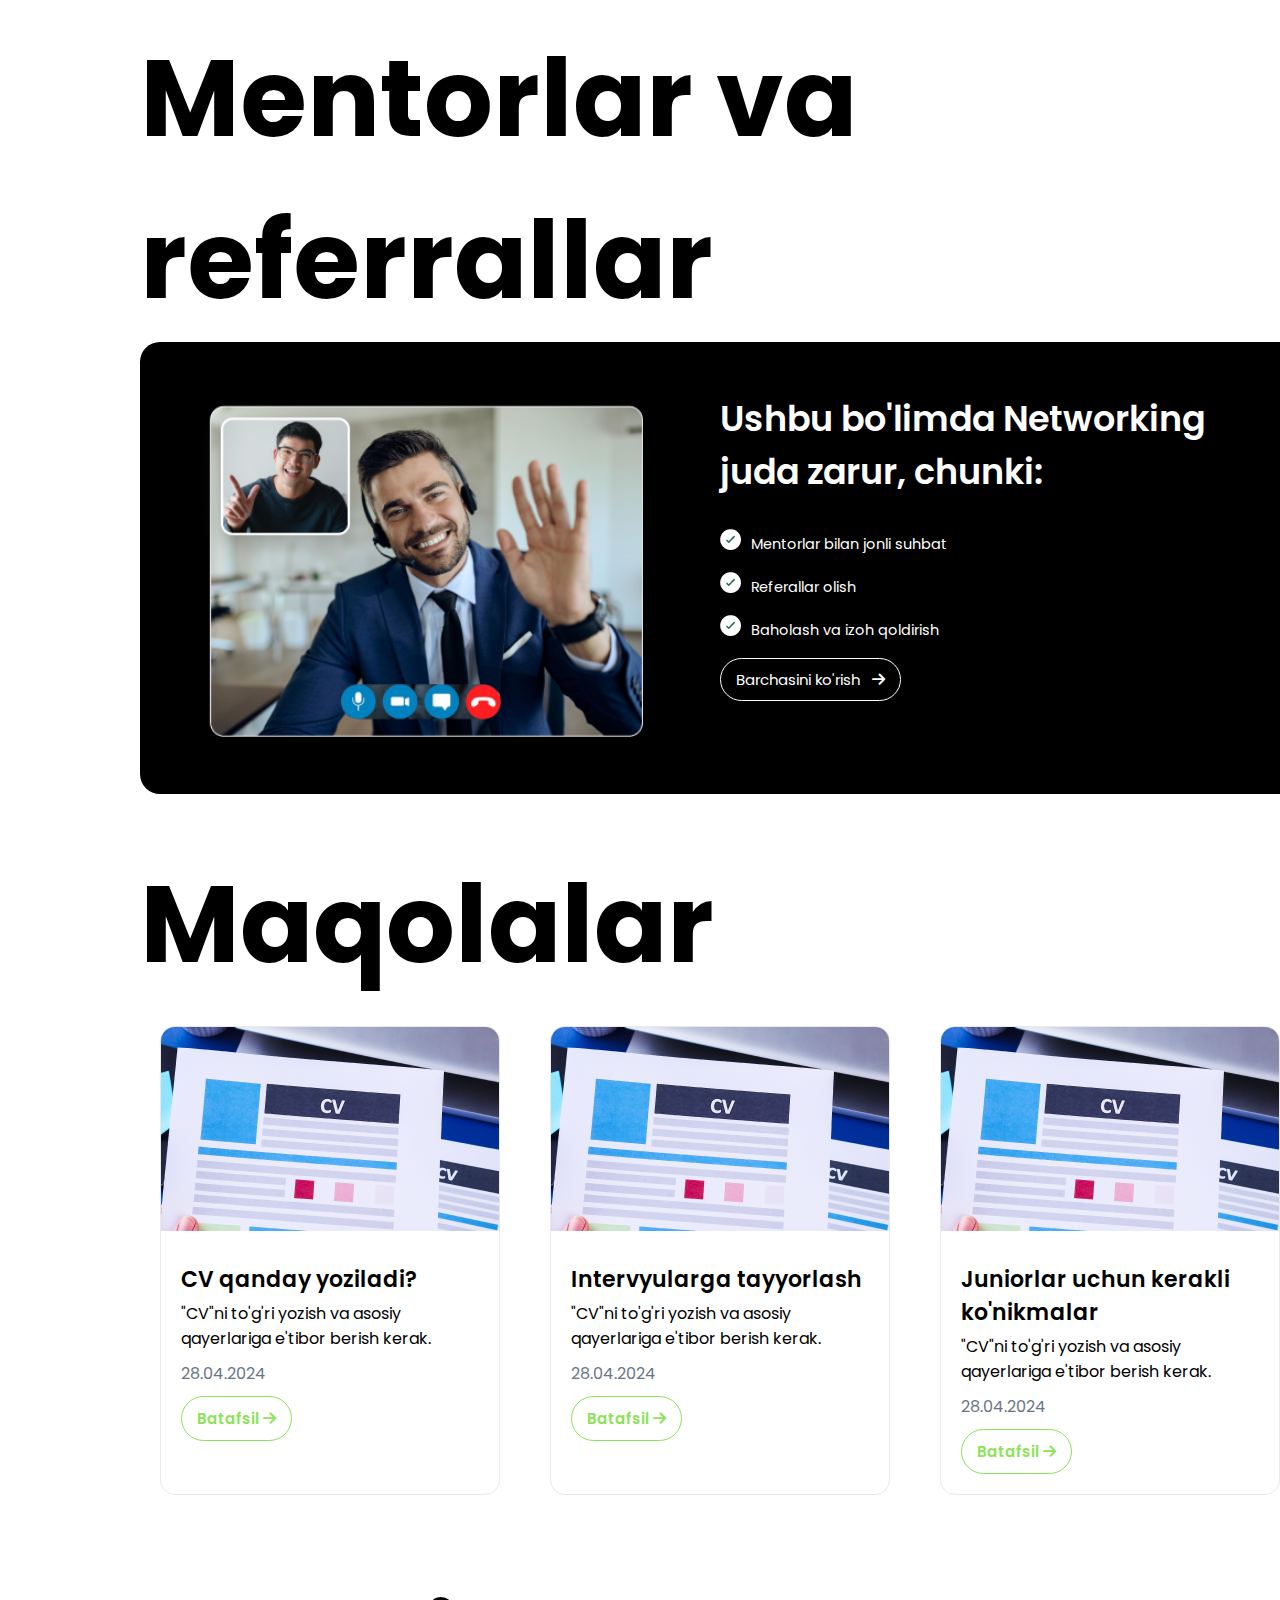
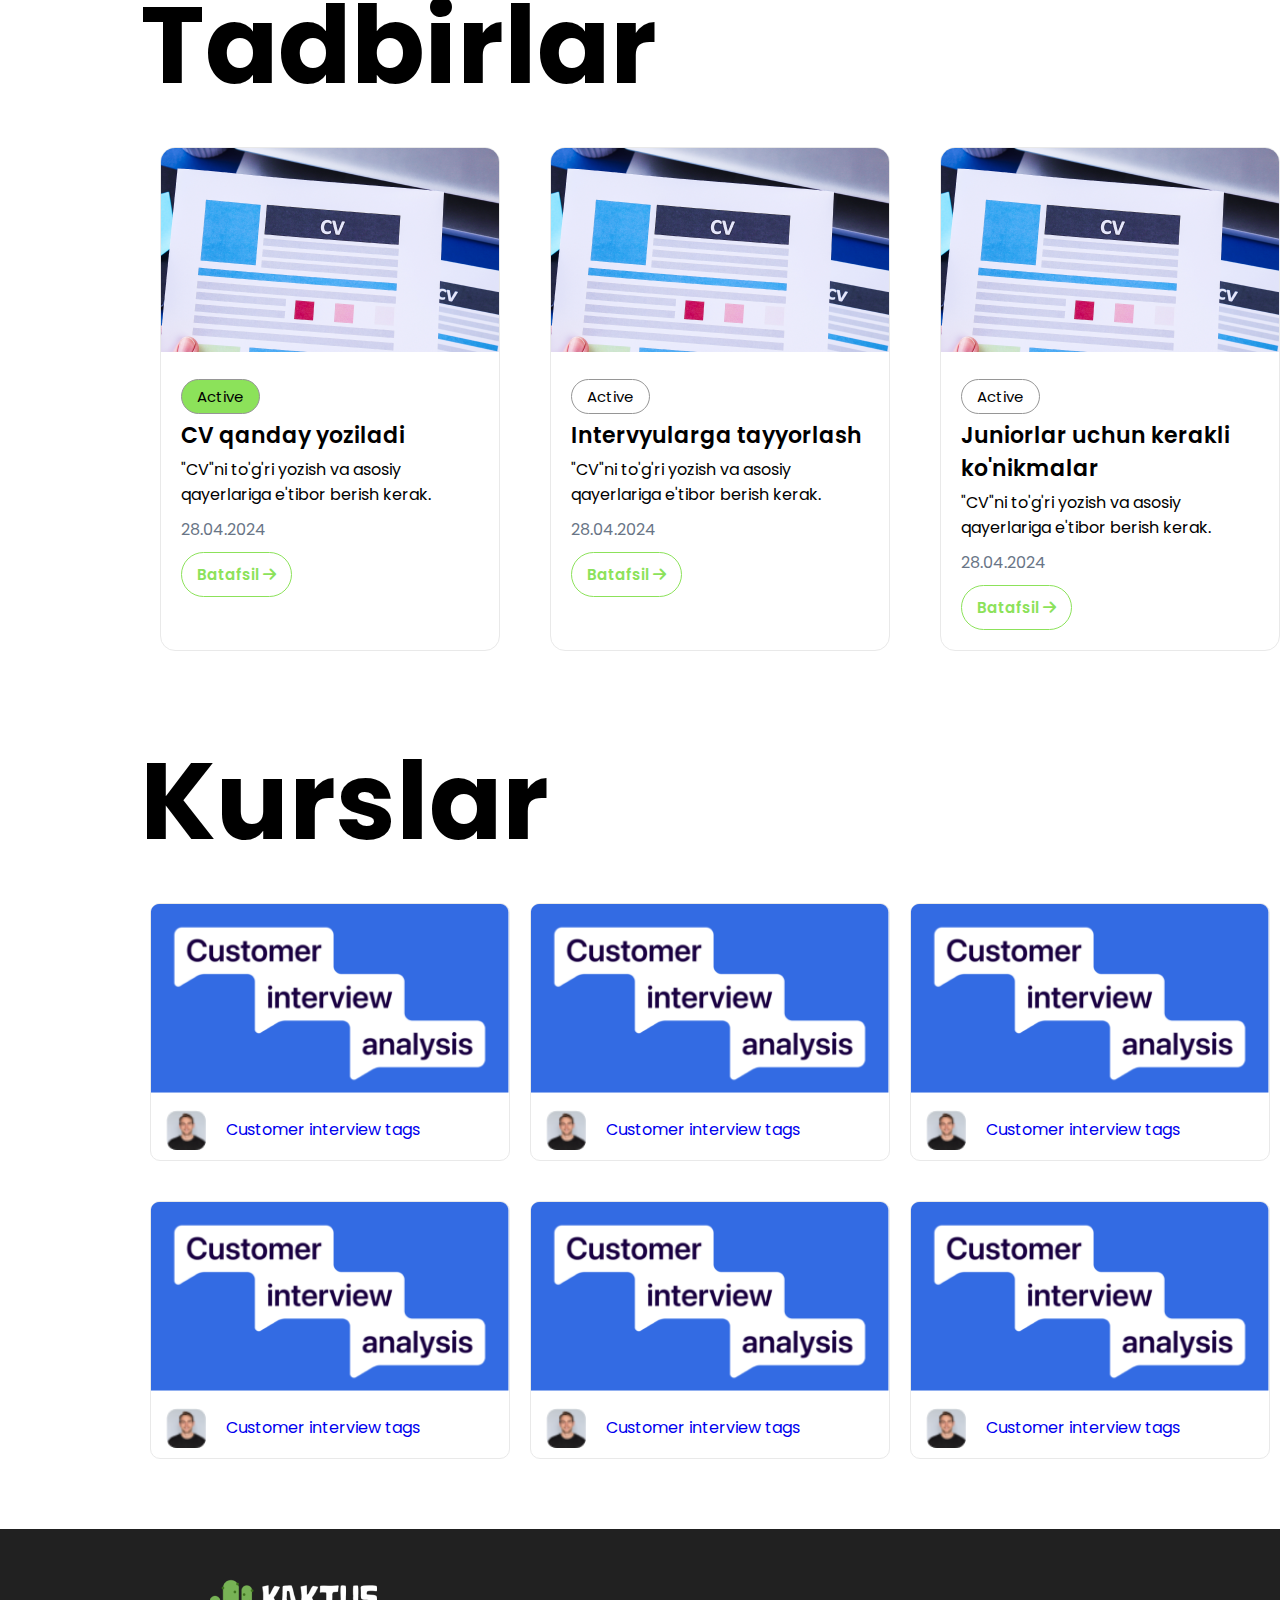
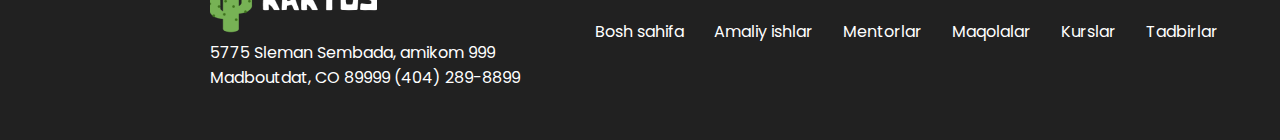
==== commit c30c7f9b: "batafsil" ====
--- a/index.html
+++ b/index.html
@@ -160,10 +160,10 @@
                     <div class="universal_card">
                         <img src="images/cv.png" alt="" class="card-img-top">
                         <div class="card-body">
-                            <h5 class="card-title">CV qanday yoziladi</h5>
-                            <p class="card-text">"CV"ni to'g'ri yozish va asosiy qayerlariga e'tibor berish kerak.</p>
-                            <p class="card-data">28.04.2024</p>
-                            <a href="#" class="card-link">Batafsil <i class="fa-solid fa-arrow-right"></i></a>
+                            <h5 class="card-title">CV qanday yoziladi?</h5>
+                            <p class="card-text">"CV"ni to'g'ri yozish va asosiy qayerlariga e'tibor berish kerak.</p>
+                            <p class="card-data">28.04.2024</p>
+                            <a href="batafsil.html" class="card-link">Batafsil <i class="fa-solid fa-arrow-right"></i></a>
                         </div>
                     </div>
                     <div class="universal_card">
@@ -172,7 +172,7 @@
                             <h5 class="card-title">Intervyularga tayyorlash</h5>
                             <p class="card-text">"CV"ni to'g'ri yozish va asosiy qayerlariga e'tibor berish kerak.</p>
                             <p class="card-data">28.04.2024</p>
-                            <a href="#" class="card-link">Batafsil <i class="fa-solid fa-arrow-right"></i></a>
+                            <a href="batafsil.html" class="card-link">Batafsil <i class="fa-solid fa-arrow-right"></i></a>
                         </div>
                     </div>
                     <div class="universal_card">
@@ -181,7 +181,7 @@
                             <h5 class="card-title">Juniorlar uchun kerakli ko'nikmalar</h5>
                             <p class="card-text">"CV"ni to'g'ri yozish va asosiy qayerlariga e'tibor berish kerak.</p>
                             <p class="card-data">28.04.2024</p>
-                            <a href="#" class="card-link">Batafsil <i class="fa-solid fa-arrow-right"></i></a>
+                            <a href="batafsil.html" class="card-link">Batafsil <i class="fa-solid fa-arrow-right"></i></a>
                         </div>
                     </div>
                 </div>
@@ -202,7 +202,7 @@
                             <h5 class="card-title">CV qanday yoziladi</h5>
                             <p class="card-text">"CV"ni to'g'ri yozish va asosiy qayerlariga e'tibor berish kerak.</p>
                             <p class="card-data">28.04.2024</p>
-                            <a href="#" class="card-link">Batafsil <i class="fa-solid fa-arrow-right"></i></a>
+                            <a href="batafsil.html" class="card-link">Batafsil <i class="fa-solid fa-arrow-right"></i></a>
                         </div>
                     </div>
                     <div class="universal_card">
@@ -212,7 +212,7 @@
                             <h5 class="card-title">Intervyularga tayyorlash</h5>
                             <p class="card-text">"CV"ni to'g'ri yozish va asosiy qayerlariga e'tibor berish kerak.</p>
                             <p class="card-data">28.04.2024</p>
-                            <a href="#" class="card-link">Batafsil <i class="fa-solid fa-arrow-right"></i></a>
+                            <a href="batafsil.html" class="card-link">Batafsil <i class="fa-solid fa-arrow-right"></i></a>
                         </div>
                     </div>
                     <div class="universal_card">
@@ -222,7 +222,7 @@
                             <h5 class="card-title">Juniorlar uchun kerakli ko'nikmalar</h5>
                             <p class="card-text">"CV"ni to'g'ri yozish va asosiy qayerlariga e'tibor berish kerak.</p>
                             <p class="card-data">28.04.2024</p>
-                            <a href="#" class="card-link">Batafsil <i class="fa-solid fa-arrow-right"></i></a>
+                            <a href="batafsil.html" class="card-link">Batafsil <i class="fa-solid fa-arrow-right"></i></a>
                         </div>
                     </div>
                 </div>
@@ -237,52 +237,52 @@
                 </h1>
                 <div class="courses__cards">
                     <div class="courses__card">
-                        <a href="#">
-                            <img src="images/course1.png" alt="" class="card-img-top">
-                            <div class="card__body">
-                                <img src="images/user_mini_logo.png" alt="">
-                                <p class="user__name">Customer interview tags</p>
-                            </div>
-                        </a>
-                    </div>
-                    <div class="courses__card">
-                        <a href="#">
-                            <img src="images/course1.png" alt="" class="card-img-top">
-                            <div class="card__body">
-                                <img src="images/user_mini_logo.png" alt="">
-                                <p class="user__name">Customer interview tags</p>
-                            </div>
-                        </a>
-                    </div>
-                    <div class="courses__card">
-                        <a href="#">
-                            <img src="images/course1.png" alt="" class="card-img-top">
-                            <div class="card__body">
-                                <img src="images/user_mini_logo.png" alt="">
-                                <p class="user__name">Customer interview tags</p>
-                            </div>
-                        </a>
-                    </div>
-                    <div class="courses__card">
-                        <a href="#">
-                            <img src="images/course1.png" alt="" class="card-img-top">
-                            <div class="card__body">
-                                <img src="images/user_mini_logo.png" alt="">
-                                <p class="user__name">Customer interview tags</p>
-                            </div>
-                        </a>
-                    </div>
-                    <div class="courses__card">
-                        <a href="#">
-                            <img src="images/course1.png" alt="" class="card-img-top">
-                            <div class="card__body">
-                                <img src="images/user_mini_logo.png" alt="">
-                                <p class="user__name">Customer interview tags</p>
-                            </div>
-                        </a>
-                    </div>
-                    <div class="courses__card">
-                        <a href="#">
+                        <a href="batafsil.html">
+                            <img src="images/course1.png" alt="" class="card-img-top">
+                            <div class="card__body">
+                                <img src="images/user_mini_logo.png" alt="">
+                                <p class="user__name">Customer interview tags</p>
+                            </div>
+                        </a>
+                    </div>
+                    <div class="courses__card">
+                        <a href="batafsil.html">
+                            <img src="images/course1.png" alt="" class="card-img-top">
+                            <div class="card__body">
+                                <img src="images/user_mini_logo.png" alt="">
+                                <p class="user__name">Customer interview tags</p>
+                            </div>
+                        </a>
+                    </div>
+                    <div class="courses__card">
+                        <a href="batafsil.html">
+                            <img src="images/course1.png" alt="" class="card-img-top">
+                            <div class="card__body">
+                                <img src="images/user_mini_logo.png" alt="">
+                                <p class="user__name">Customer interview tags</p>
+                            </div>
+                        </a>
+                    </div>
+                    <div class="courses__card">
+                        <a href="batafsil.html">
+                            <img src="images/course1.png" alt="" class="card-img-top">
+                            <div class="card__body">
+                                <img src="images/user_mini_logo.png" alt="">
+                                <p class="user__name">Customer interview tags</p>
+                            </div>
+                        </a>
+                    </div>
+                    <div class="courses__card">
+                        <a href="batafsil.html">
+                            <img src="images/course1.png" alt="" class="card-img-top">
+                            <div class="card__body">
+                                <img src="images/user_mini_logo.png" alt="">
+                                <p class="user__name">Customer interview tags</p>
+                            </div>
+                        </a>
+                    </div>
+                    <div class="courses__card">
+                        <a href="batafsil.html">
                             <img src="images/course1.png" alt="" class="card-img-top">
                             <div class="card__body">
                                 <img src="images/user_mini_logo.png" alt="">
--- a/css/style.css
+++ b/css/style.css
@@ -491,4 +491,35 @@
     position: fixed;
     right: 50px;
     bottom: 50px;
+}
+.content__header{
+    margin-top:30px;
+    display: flex;
+    justify-content: space-between;
+}
+.content__header .content__header-author{
+    display: flex;
+    justify-content: space-between;
+}
+.content__header-author .author-info{
+    margin:5px 15px;
+}
+.content__header .content__header-side{
+    margin-top:10px;
+    color:#697586;
+}
+.content .content__body{
+    margin:15px 5px;
+}
+.content .content__body .content__body-hero{
+    display: flex;
+}
+.content .content__body .content__body-hero .content__body-info{
+    margin:5px 50px;
+}
+.content .content__body .content__body-hero .content__body-info .body__info-text{
+    margin-top:10px;
+}
+.content .content__body .content__body-text{
+    margin:30px 5px;
 }